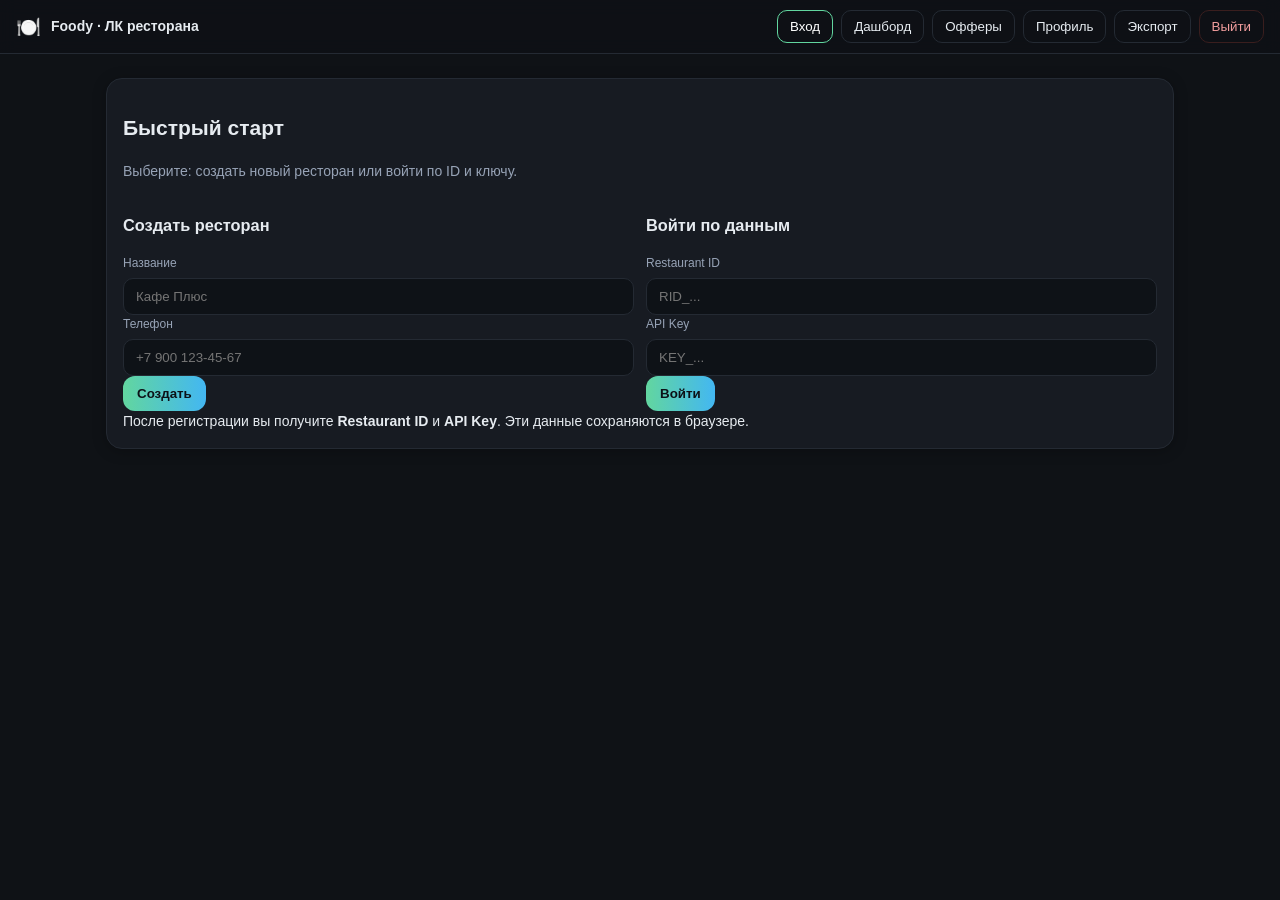
==== web/web/merchant/index.html @ be354ca9 "Add files via upload" ====
<!DOCTYPE html>
<html lang="ru">
<head>
  <meta charset="UTF-8" />
  <meta name="viewport" content="width=device-width, initial-scale=1.0" />
  <title>Foody — Личный кабинет ресторана</title>
  <link rel="stylesheet" href="./merchant.css" />
  <script defer src="/config.js"></script>
  <script defer src="./merchant.js"></script>
</head>
<body>
  <header class="topbar">
    <div class="brand">
      <span class="logo">🍽️</span>
      <span class="title">Foody · ЛК ресторана</span>
    </div>
    <nav class="tabs" id="tabs">
      <button data-tab="auth" class="tab active">Вход</button>
      <button data-tab="dashboard" class="tab">Дашборд</button>
      <button data-tab="offers" class="tab">Офферы</button>
      <button data-tab="profile" class="tab">Профиль</button>
      <button data-tab="export" class="tab">Экспорт</button>
      <button id="logoutBtn" class="tab danger">Выйти</button>
    </nav>
  </header>

  <main class="container">
    <!-- AUTH -->
    <section id="auth" class="tabpane active">
      <div class="card">
        <h2>Быстрый старт</h2>
        <p class="muted">Выберите: создать новый ресторан или войти по ID и ключу.</p>
        <div class="grid two">
          <div>
            <h3>Создать ресторан</h3>
            <form id="registerForm">
              <label>Название <input required name="name" placeholder="Кафе Плюс"/></label>
              <label>Телефон <input required name="phone" placeholder="+7 900 123-45-67"/></label>
              <button type="submit" class="primary">Создать</button>
            </form>
          </div>
          <div>
            <h3>Войти по данным</h3>
            <form id="loginForm">
              <label>Restaurant ID <input required name="restaurant_id" placeholder="RID_..."/></label>
              <label>API Key <input required name="api_key" placeholder="KEY_..."/></label>
              <button type="submit" class="primary">Войти</button>
            </form>
          </div>
        </div>
        <div class="note">
          После регистрации вы получите <b>Restaurant ID</b> и <b>API Key</b>. Эти данные сохраняются в браузере.
        </div>
      </div>
    </section>

    <!-- DASHBOARD -->
    <section id="dashboard" class="tabpane">
      <div class="grid three">
        <div class="card stat">
          <div class="stat-title">Активные офферы</div>
          <div class="stat-value" id="statOffers">—</div>
        </div>
        <div class="card stat">
          <div class="stat-title">Остаток шт.</div>
          <div class="stat-value" id="statQty">—</div>
        </div>
        <div class="card stat">
          <div class="stat-title">Средняя скидка</div>
          <div class="stat-value" id="statDisc">—</div>
        </div>
      </div>
      <div class="card">
        <h3>Ближайшие офферы</h3>
        <div id="dashboardOffers" class="list"></div>
      </div>
    </section>

    <!-- OFFERS -->
    <section id="offers" class="tabpane">
      <div class="card">
        <h2>Создать оффер</h2>
        <form id="offerForm" class="grid three">
          <label>Название <input required name="title" placeholder="Сет эклеров"/></label>
          <label>Цена, ₽ <input required name="price" type="number" min="0" step="1" placeholder="199"/></label>
          <label>Старая цена, ₽ <input name="original_price" type="number" min="0" step="1" placeholder="349"/></label>
          <label>Количество, шт <input required name="qty_total" type="number" min="1" step="1" placeholder="5"/></label>
          <label>Истекает <input required name="expires_at" type="datetime-local"/></label>
          <label>Фото (URL) <input name="image_url" placeholder="https://..."/></label>
          <label class="full"><textarea name="description" rows="3" placeholder="Описание набора..."></textarea></label>
          <button type="submit" class="primary full">Сохранить оффер</button>
        </form>
      </div>
      <div class="card">
        <h3>Мои офферы</h3>
        <div id="offerList" class="table"></div>
      </div>
    </section>

    <!-- PROFILE -->
    <section id="profile" class="tabpane">
      <div class="card">
        <h2>Профиль ресторана</h2>
        <form id="profileForm" class="grid three">
          <label>Название <input name="name" /></label>
          <label>Телефон <input name="phone" /></label>
          <label>Время закрытия <input name="close_time" type="time" /></label>
          <label class="full">Адрес <input name="address" placeholder="Город, улица, дом"/></label>
          <label>Широта <input name="lat" type="number" step="0.000001" /></label>
          <label>Долгота <input name="lng" type="number" step="0.000001" /></label>
          <button type="submit" class="primary full">Сохранить профиль</button>
        </form>
      </div>
      <div class="card">
        <h3>Текущие данные</h3>
        <pre id="profileDump" class="dump">—</pre>
      </div>
    </section>

    <!-- EXPORT -->
    <section id="export" class="tabpane">
      <div class="card">
        <h2>Экспорт</h2>
        <p class="muted">Скачать CSV с текущими офферами.</p>
        <button id="downloadCsv" class="primary">Скачать CSV</button>
      </div>
      <div class="card">
        <h3>Текущие ключи</h3>
        <div id="creds" class="dump small">—</div>
      </div>
    </section>
  </main>

  <div id="toast"></div>
</body>
</html>
---- web/web/merchant/merchant.css ----
:root{
  --bg:#0f1216;--card:#171b22;--text:#e6ebf0;--muted:#97a3b6;
  --brand:#62d69f;--brand-2:#43b7f2;--danger:#f26363;--border:#242a33;
}
*{box-sizing:border-box}
html,body{height:100%}
body{
  margin:0;background:var(--bg);color:var(--text);
  font:14px/1.5 -apple-system,BlinkMacSystemFont,"Segoe UI",Roboto,Inter,Arial;
}
.topbar{
  position:sticky;top:0;z-index:10;background:#0e1116cc;backdrop-filter:blur(8px);
  border-bottom:1px solid var(--border);display:flex;align-items:center;justify-content:space-between;
  padding:10px 16px;
}
.brand{display:flex;gap:10px;align-items:center}
.logo{font-size:20px}
.title{font-weight:600}
.tabs{display:flex;gap:8px;flex-wrap:wrap}
.tab{background:transparent;border:1px solid var(--border);color:var(--text);padding:8px 12px;border-radius:10px;cursor:pointer}
.tab.active{border-color:var(--brand);color:#fff}
.tab.danger{border-color:#3a1e1e;color:#f19d9d}
.container{max-width:1100px;margin:24px auto;padding:0 16px;display:block}
.card{
  background:var(--card);border:1px solid var(--border);border-radius:16px;padding:16px;margin-bottom:16px;
  box-shadow:0 2px 14px rgba(0,0,0,.25);
}
.grid{display:grid;gap:12px}
.grid.two{grid-template-columns:repeat(2,minmax(0,1fr))}
.grid.three{grid-template-columns:repeat(3,minmax(0,1fr))}
.grid .full{grid-column:1/-1}
label{display:flex;flex-direction:column;gap:6px;font-size:12px;color:var(--muted)}
input,textarea{background:#0e1217;color:var(--text);border:1px solid var(--border);border-radius:10px;padding:10px 12px}
button{border:0;border-radius:12px;padding:10px 14px;cursor:pointer}
button.primary{background:linear-gradient(90deg,var(--brand),var(--brand-2));color:#0c1117;font-weight:600}
.muted{color:var(--muted)}
.stat{display:flex;flex-direction:column;gap:4px}
.stat-title{color:var(--muted)}
.stat-value{font-size:28px;font-weight:700}
.table{overflow:auto}
.table table{width:100%;border-collapse:collapse}
.table th,.table td{padding:10px;border-bottom:1px solid var(--border);text-align:left}
.list{display:grid;gap:8px}
.dump{background:#0e1217;border:1px dashed var(--border);padding:10px;border-radius:10px;overflow:auto}
.dump.small{font-size:12px}
.tabpane{display:none}
.tabpane.active{display:block}
#toast{position:fixed;right:16px;bottom:16px;z-index:1000}
.toast{
  background:#11161c;border:1px solid var(--border);border-left:6px solid var(--brand);
  color:var(--text);padding:12px 14px;border-radius:12px;margin-top:8px;min-width:220px;max-width:360px;
  box-shadow:0 8px 30px rgba(0,0,0,.35);
}
@media (max-width:840px){ .grid.two,.grid.three{grid-template-columns:1fr} }
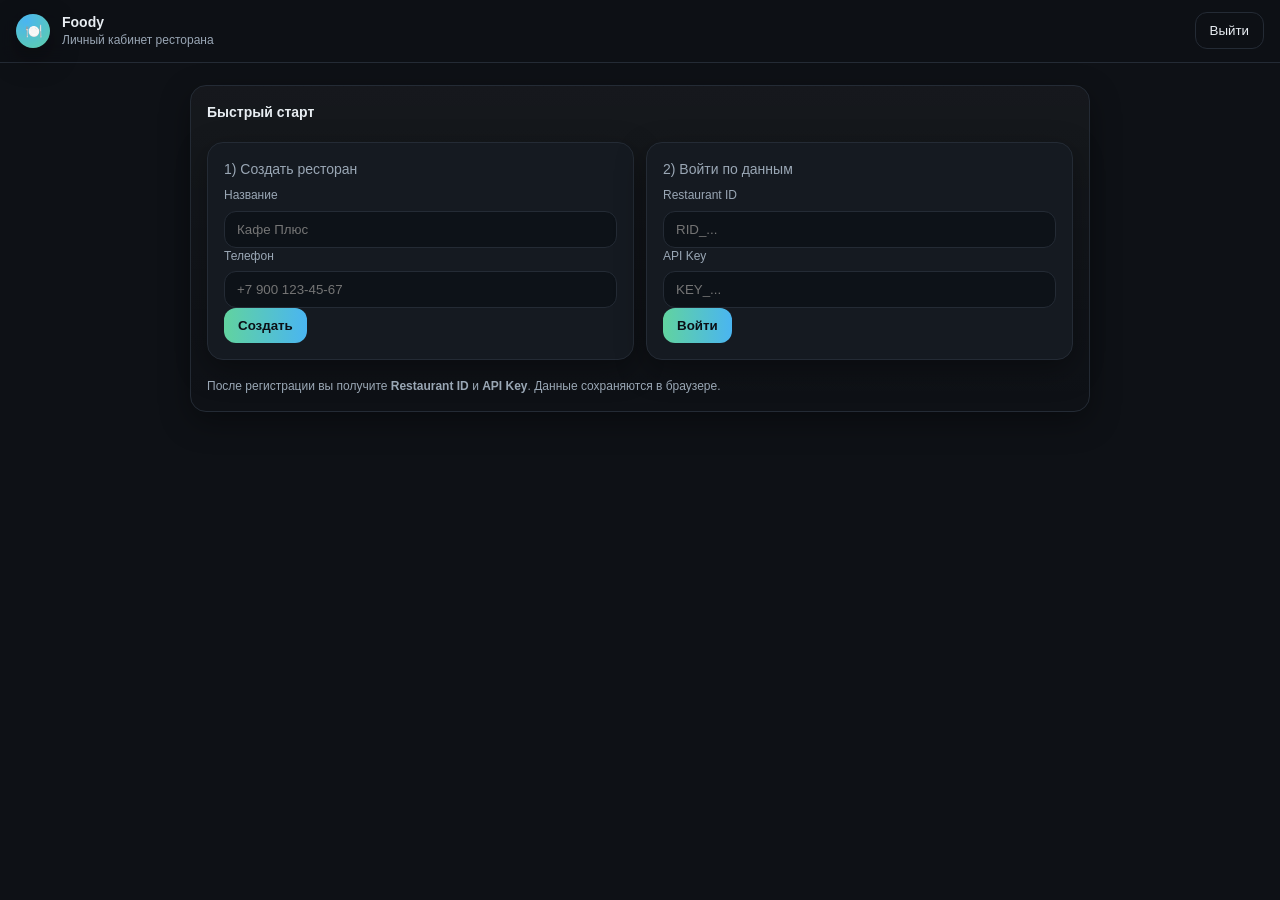
==== commit 93613ed9: "Add files via upload" ====
--- a/web/web/merchant/index.html
+++ b/web/web/merchant/index.html
@@ -1,136 +1,195 @@
 <!DOCTYPE html>
 <html lang="ru">
 <head>
-  <meta charset="UTF-8" />
-  <meta name="viewport" content="width=device-width, initial-scale=1.0" />
-  <title>Foody — Личный кабинет ресторана</title>
-  <link rel="stylesheet" href="./merchant.css" />
+  <meta charset="utf-8" />
+  <meta name="viewport" content="width=device-width, initial-scale=1" />
+  <title>Foody · ЛК ресторана</title>
+  <link rel="stylesheet" href="./style.css" />
   <script defer src="/config.js"></script>
-  <script defer src="./merchant.js"></script>
+  <script defer src="./app.js"></script>
 </head>
 <body>
-  <header class="topbar">
-    <div class="brand">
-      <span class="logo">🍽️</span>
-      <span class="title">Foody · ЛК ресторана</span>
-    </div>
-    <nav class="tabs" id="tabs">
-      <button data-tab="auth" class="tab active">Вход</button>
-      <button data-tab="dashboard" class="tab">Дашборд</button>
-      <button data-tab="offers" class="tab">Офферы</button>
-      <button data-tab="profile" class="tab">Профиль</button>
-      <button data-tab="export" class="tab">Экспорт</button>
-      <button id="logoutBtn" class="tab danger">Выйти</button>
+  <div class="app">
+    <header class="tg-header">
+      <div class="tg-header__left">
+        <div class="avatar">🍽️</div>
+        <div class="titles">
+          <div class="title">Foody</div>
+          <div class="subtitle">Личный кабинет ресторана</div>
+        </div>
+      </div>
+      <div class="tg-header__right">
+        <button id="logoutBtn" class="btn btn-ghost">Выйти</button>
+      </div>
+    </header>
+
+    <nav class="segmented" id="tabs">
+      <button class="seg-btn active" data-tab="dashboard">Дашборд</button>
+      <button class="seg-btn" data-tab="offers">Офферы</button>
+      <button class="seg-btn" data-tab="create">Создать</button>
+      <button class="seg-btn" data-tab="profile">Профиль</button>
+      <button class="seg-btn" data-tab="export">Экспорт</button>
     </nav>
-  </header>
 
-  <main class="container">
-    <!-- AUTH -->
-    <section id="auth" class="tabpane active">
-      <div class="card">
-        <h2>Быстрый старт</h2>
-        <p class="muted">Выберите: создать новый ресторан или войти по ID и ключу.</p>
-        <div class="grid two">
-          <div>
-            <h3>Создать ресторан</h3>
-            <form id="registerForm">
-              <label>Название <input required name="name" placeholder="Кафе Плюс"/></label>
-              <label>Телефон <input required name="phone" placeholder="+7 900 123-45-67"/></label>
-              <button type="submit" class="primary">Создать</button>
-            </form>
+    <main class="content">
+      <!-- AUTH -->
+      <section class="pane" id="auth">
+        <div class="card card-glass">
+          <div class="card-title">Быстрый старт</div>
+          <div class="grid two">
+            <div class="card">
+              <div class="card-subtitle">1) Создать ресторан</div>
+              <form id="registerForm" class="form">
+                <label>Название
+                  <input name="name" placeholder="Кафе Плюс" required>
+                </label>
+                <label>Телефон
+                  <input name="phone" placeholder="+7 900 123-45-67" required>
+                </label>
+                <button class="btn btn-primary">Создать</button>
+              </form>
+            </div>
+            <div class="card">
+              <div class="card-subtitle">2) Войти по данным</div>
+              <form id="loginForm" class="form">
+                <label>Restaurant ID
+                  <input name="restaurant_id" placeholder="RID_..." required>
+                </label>
+                <label>API Key
+                  <input name="api_key" placeholder="KEY_..." required>
+                </label>
+                <button class="btn btn-primary">Войти</button>
+              </form>
+            </div>
           </div>
-          <div>
-            <h3>Войти по данным</h3>
-            <form id="loginForm">
-              <label>Restaurant ID <input required name="restaurant_id" placeholder="RID_..."/></label>
-              <label>API Key <input required name="api_key" placeholder="KEY_..."/></label>
-              <button type="submit" class="primary">Войти</button>
-            </form>
+          <div class="hint">После регистрации вы получите <b>Restaurant ID</b> и <b>API Key</b>. Данные сохраняются в браузере.</div>
+        </div>
+      </section>
+
+      <!-- DASHBOARD -->
+      <section class="pane active" id="dashboard">
+        <div class="stats">
+          <div class="stat">
+            <div class="stat-val" id="statOffers">—</div>
+            <div class="stat-label">Активные офферы</div>
+          </div>
+          <div class="stat">
+            <div class="stat-val" id="statQty">—</div>
+            <div class="stat-label">Остаток шт.</div>
+          </div>
+          <div class="stat">
+            <div class="stat-val" id="statDisc">—</div>
+            <div class="stat-label">Средняя скидка</div>
           </div>
         </div>
-        <div class="note">
-          После регистрации вы получите <b>Restaurant ID</b> и <b>API Key</b>. Эти данные сохраняются в браузере.
+
+        <div class="card">
+          <div class="card-title">Ближайшие офферы</div>
+          <div id="dashboardOffers" class="list list-cards">
+            <div class="skeleton"></div>
+            <div class="skeleton"></div>
+            <div class="skeleton"></div>
+          </div>
         </div>
-      </div>
-    </section>
+      </section>
 
-    <!-- DASHBOARD -->
-    <section id="dashboard" class="tabpane">
-      <div class="grid three">
-        <div class="card stat">
-          <div class="stat-title">Активные офферы</div>
-          <div class="stat-value" id="statOffers">—</div>
+      <!-- OFFERS LIST -->
+      <section class="pane" id="offers">
+        <div class="card">
+          <div class="card-title">Мои офферы</div>
+          <div id="offerList" class="table">
+            <div class="skeleton"></div>
+            <div class="skeleton"></div>
+          </div>
         </div>
-        <div class="card stat">
-          <div class="stat-title">Остаток шт.</div>
-          <div class="stat-value" id="statQty">—</div>
+      </section>
+
+      <!-- CREATE OFFER -->
+      <section class="pane" id="create">
+        <div class="card">
+          <div class="card-title">Создать оффер</div>
+          <form id="offerForm" class="form grid two">
+            <label>Название
+              <input name="title" placeholder="Сет эклеров" required>
+            </label>
+            <label>Цена, ₽
+              <input name="price" type="number" min="0" step="1" placeholder="199" required>
+            </label>
+            <label>Старая цена, ₽
+              <input name="original_price" type="number" min="0" step="1" placeholder="349">
+            </label>
+            <label>Количество, шт
+              <input name="qty_total" type="number" min="1" step="1" placeholder="5" required>
+            </label>
+            <label class="full">Истекает
+              <input name="expires_at" type="datetime-local" required>
+            </label>
+            <label class="full">Фото (URL)
+              <input name="image_url" placeholder="https://...">
+            </label>
+            <label class="full">
+              <textarea name="description" rows="3" placeholder="Краткое описание набора…"></textarea>
+            </label>
+            <button class="btn btn-primary full">Сохранить</button>
+          </form>
         </div>
-        <div class="card stat">
-          <div class="stat-title">Средняя скидка</div>
-          <div class="stat-value" id="statDisc">—</div>
+      </section>
+
+      <!-- PROFILE -->
+      <section class="pane" id="profile">
+        <div class="card">
+          <div class="card-title">Профиль ресторана</div>
+          <form id="profileForm" class="form grid two">
+            <label>Название
+              <input name="name">
+            </label>
+            <label>Телефон
+              <input name="phone">
+            </label>
+            <label class="full">Адрес
+              <input name="address" placeholder="Город, улица, дом">
+            </label>
+            <label>Широта
+              <input name="lat" type="number" step="0.000001">
+            </label>
+            <label>Долгота
+              <input name="lng" type="number" step="0.000001">
+            </label>
+            <label>Время закрытия
+              <input name="close_time" type="time">
+            </label>
+            <button class="btn btn-primary full">Сохранить</button>
+          </form>
         </div>
-      </div>
-      <div class="card">
-        <h3>Ближайшие офферы</h3>
-        <div id="dashboardOffers" class="list"></div>
-      </div>
-    </section>
+        <div class="card">
+          <div class="card-title">Текущие данные</div>
+          <pre id="profileDump" class="dump">—</pre>
+        </div>
+      </section>
 
-    <!-- OFFERS -->
-    <section id="offers" class="tabpane">
-      <div class="card">
-        <h2>Создать оффер</h2>
-        <form id="offerForm" class="grid three">
-          <label>Название <input required name="title" placeholder="Сет эклеров"/></label>
-          <label>Цена, ₽ <input required name="price" type="number" min="0" step="1" placeholder="199"/></label>
-          <label>Старая цена, ₽ <input name="original_price" type="number" min="0" step="1" placeholder="349"/></label>
-          <label>Количество, шт <input required name="qty_total" type="number" min="1" step="1" placeholder="5"/></label>
-          <label>Истекает <input required name="expires_at" type="datetime-local"/></label>
-          <label>Фото (URL) <input name="image_url" placeholder="https://..."/></label>
-          <label class="full"><textarea name="description" rows="3" placeholder="Описание набора..."></textarea></label>
-          <button type="submit" class="primary full">Сохранить оффер</button>
-        </form>
-      </div>
-      <div class="card">
-        <h3>Мои офферы</h3>
-        <div id="offerList" class="table"></div>
-      </div>
-    </section>
+      <!-- EXPORT -->
+      <section class="pane" id="export">
+        <div class="card">
+          <div class="card-title">Экспорт CSV</div>
+          <p class="muted">Скачайте выгрузку текущих офферов.</p>
+          <button id="downloadCsv" class="btn btn-primary">Скачать CSV</button>
+        </div>
+        <div class="card">
+          <div class="card-title">Текущие ключи</div>
+          <pre id="creds" class="dump small">—</pre>
+        </div>
+      </section>
+    </main>
 
-    <!-- PROFILE -->
-    <section id="profile" class="tabpane">
-      <div class="card">
-        <h2>Профиль ресторана</h2>
-        <form id="profileForm" class="grid three">
-          <label>Название <input name="name" /></label>
-          <label>Телефон <input name="phone" /></label>
-          <label>Время закрытия <input name="close_time" type="time" /></label>
-          <label class="full">Адрес <input name="address" placeholder="Город, улица, дом"/></label>
-          <label>Широта <input name="lat" type="number" step="0.000001" /></label>
-          <label>Долгота <input name="lng" type="number" step="0.000001" /></label>
-          <button type="submit" class="primary full">Сохранить профиль</button>
-        </form>
-      </div>
-      <div class="card">
-        <h3>Текущие данные</h3>
-        <pre id="profileDump" class="dump">—</pre>
-      </div>
-    </section>
+    <nav class="bottom-nav">
+      <button class="nav-btn active" data-tab="dashboard" title="Дашборд">🏠</button>
+      <button class="nav-btn" data-tab="offers" title="Офферы">🛍️</button>
+      <button class="nav-btn fab" data-tab="create" title="Создать">＋</button>
+      <button class="nav-btn" data-tab="profile" title="Профиль">👤</button>
+      <button class="nav-btn" data-tab="export" title="Экспорт">⬇️</button>
+    </nav>
 
-    <!-- EXPORT -->
-    <section id="export" class="tabpane">
-      <div class="card">
-        <h2>Экспорт</h2>
-        <p class="muted">Скачать CSV с текущими офферами.</p>
-        <button id="downloadCsv" class="primary">Скачать CSV</button>
-      </div>
-      <div class="card">
-        <h3>Текущие ключи</h3>
-        <div id="creds" class="dump small">—</div>
-      </div>
-    </section>
-  </main>
-
-  <div id="toast"></div>
+    <div id="toast"></div>
+  </div>
 </body>
 </html>
--- a/web/web/merchant/style.css
+++ b/web/web/merchant/style.css
@@ -0,0 +1,176 @@
+:root {
+  --bg: #0e1116;
+  --card: #151a21;
+  --text: #e8edf2;
+  --subtext: #9aa7b5;
+  --border: #242b35;
+  --brand: #61d39f;
+  --brand-2: #4ab5f1;
+  --danger: #f26363;
+  --shadow: 0 10px 30px rgba(0,0,0,.35);
+}
+
+/* Telegram theming (if used inside Mini App) */
+:root {
+  --tg-bg: var(--bg);
+  --tg-text: var(--text);
+  --tg-hint: var(--subtext);
+}
+html, body {
+  height: 100%;
+  background: var(--tg-bg);
+  color: var(--tg-text);
+  font: 14px/1.45 -apple-system, BlinkMacSystemFont, "Segoe UI", Roboto, Inter, Arial, "Noto Color Emoji";
+}
+body { margin: 0; }
+.app { min-height: 100%; display: flex; flex-direction: column; }
+
+/* Header */
+.tg-header {
+  position: sticky; top: 0; z-index: 20;
+  display: flex; align-items: center; justify-content: space-between;
+  padding: 12px 16px;
+  background: rgba(14,17,22,.75);
+  backdrop-filter: blur(10px);
+  border-bottom: 1px solid var(--border);
+}
+.tg-header__left { display: flex; gap: 12px; align-items: center; }
+.avatar {
+  width: 34px; height: 34px; border-radius: 50%;
+  background: radial-gradient(120% 120% at 30% 20%, var(--brand-2), var(--brand));
+  display: grid; place-items: center;
+  box-shadow: var(--shadow);
+}
+.title { font-weight: 700; }
+.subtitle { color: var(--subtext); font-size: 12px; }
+
+/* Segmented control */
+.segmented {
+  display: grid; grid-auto-flow: column;
+  background: #0c1015; border: 1px solid var(--border);
+  padding: 6px; border-radius: 14px; margin: 12px auto 8px; width: min(900px, 96%);
+  gap: 6px;
+}
+.seg-btn {
+  border: 0; border-radius: 10px; padding: 10px 12px; cursor: pointer;
+  background: transparent; color: var(--text);
+}
+.seg-btn.active {
+  background: linear-gradient(90deg, rgba(97,211,159,.15), rgba(74,181,241,.15));
+  border: 1px solid rgba(74,181,241,.35);
+}
+
+/* Content */
+.content { width: min(900px, 96%); margin: 12px auto 80px; }
+.card {
+  background: var(--card);
+  border: 1px solid var(--border);
+  border-radius: 16px;
+  padding: 16px;
+  margin: 10px 0;
+  box-shadow: var(--shadow);
+}
+.card-glass {
+  background: linear-gradient(180deg, rgba(255,255,255,.03), rgba(255,255,255,0));
+}
+.card-title { font-weight: 700; margin-bottom: 10px; }
+.card-subtitle { color: var(--subtext); margin-bottom: 8px; }
+
+.grid { display: grid; gap: 12px; }
+.grid.two { grid-template-columns: repeat(2, minmax(0,1fr)); }
+.grid .full { grid-column: 1 / -1; }
+
+.form label { display: flex; flex-direction: column; gap: 6px; font-size: 12px; color: var(--subtext); }
+input, textarea {
+  background: #0d1218; color: var(--text);
+  border: 1px solid var(--border); border-radius: 12px;
+  padding: 10px 12px; outline: none;
+}
+input:focus, textarea:focus { border-color: var(--brand-2); box-shadow: 0 0 0 2px rgba(74,181,241,.15); }
+
+.btn {
+  border: 0; border-radius: 12px; padding: 10px 14px; cursor: pointer;
+  color: var(--text); background: #151a21; border: 1px solid var(--border);
+}
+.btn-ghost { background: transparent; }
+.btn-primary {
+  background: linear-gradient(90deg, var(--brand), var(--brand-2));
+  color: #0b0f15; font-weight: 700; border: 0;
+}
+.btn.full { width: 100%; }
+
+.hint { color: var(--subtext); font-size: 12px; margin-top: 8px; }
+
+/* Stats */
+.stats {
+  display: grid; grid-template-columns: repeat(3, minmax(0,1fr)); gap: 12px;
+}
+.stat {
+  background: var(--card); border: 1px solid var(--border);
+  padding: 16px; border-radius: 16px; text-align: center;
+}
+.stat-val { font-size: 28px; font-weight: 800; }
+.stat-label { color: var(--subtext); }
+
+/* Lists & table */
+.list { display: grid; gap: 10px; }
+.list-cards .item {
+  display: flex; align-items: center; justify-content: space-between;
+  padding: 12px; background: #12171e; border: 1px solid var(--border); border-radius: 12px;
+}
+.badge {
+  padding: 4px 8px; border-radius: 10px; font-size: 12px; font-weight: 700;
+  background: rgba(97,211,159,.15); color: #a9e8cc; border: 1px solid rgba(97,211,159,.35);
+}
+
+.table .row {
+  display: grid; grid-template-columns: 2fr .7fr .7fr .6fr .8fr 1fr;
+  gap: 8px; padding: 10px; border-bottom: 1px solid var(--border);
+}
+.table .head { color: var(--subtext); font-size: 12px; }
+.skeleton {
+  height: 44px; border-radius: 12px; background: linear-gradient(90deg, #12171e, #171d24, #12171e);
+  background-size: 200% 100%; animation: shimmer 1.4s infinite linear;
+}
+@keyframes shimmer { 0%{background-position: 200% 0} 100%{background-position: -200% 0} }
+
+/* Dump */
+.dump {
+  background: #0d1218; border: 1px dashed var(--border); border-radius: 12px;
+  padding: 12px; overflow: auto;
+}
+.dump.small { font-size: 12px; color: var(--subtext); }
+
+/* Tabs & panes */
+.pane { display: none; }
+.pane.active { display: block; }
+
+/* Bottom nav */
+.bottom-nav {
+  position: fixed; left: 0; right: 0; bottom: 0; z-index: 30;
+  display: grid; grid-template-columns: repeat(5,1fr); align-items: center;
+  background: rgba(14,17,22,.85); backdrop-filter: blur(10px);
+  border-top: 1px solid var(--border); padding: 6px;
+}
+.nav-btn {
+  background: transparent; border: 1px solid transparent; color: var(--text);
+  border-radius: 12px; padding: 10px;
+}
+.nav-btn.active { border-color: rgba(74,181,241,.35); background: rgba(74,181,241,.08); }
+.nav-btn.fab {
+  font-size: 20px; font-weight: 900; border: 0;
+  background: linear-gradient(90deg, var(--brand), var(--brand-2)); color: #0b0f15;
+}
+
+/* Toasts */
+#toast { position: fixed; right: 12px; bottom: 70px; display: grid; gap: 8px; z-index: 40; }
+.toast {
+  background: #10161d; border: 1px solid var(--border); border-left: 6px solid var(--brand-2);
+  padding: 12px 14px; border-radius: 12px; box-shadow: var(--shadow);
+}
+
+/* Responsive */
+@media (max-width: 860px) {
+  .grid.two { grid-template-columns: 1fr; }
+  .stats { grid-template-columns: 1fr; }
+}
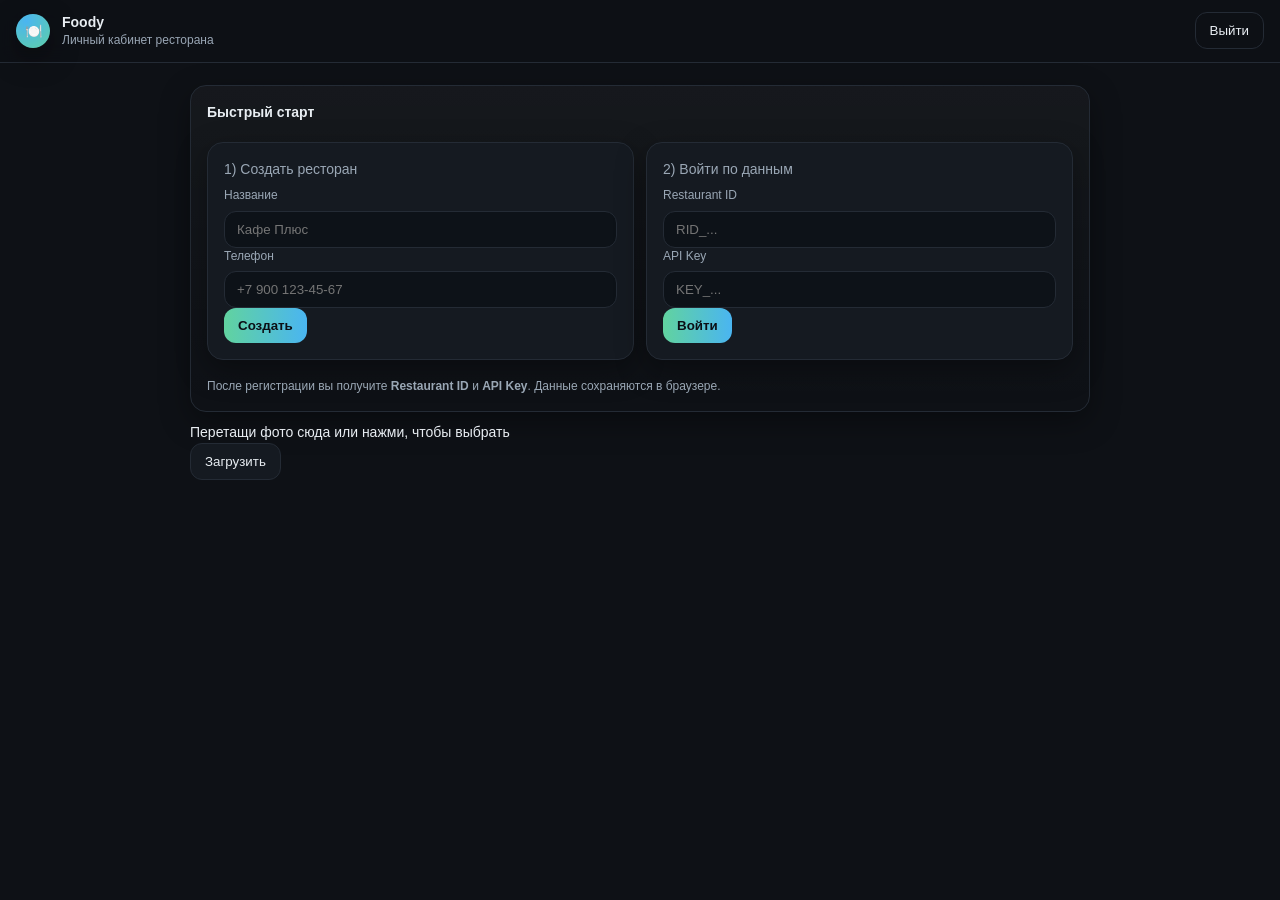
==== commit 1d11cccf: "Update index.html" ====
--- a/web/web/merchant/index.html
+++ b/web/web/merchant/index.html
@@ -134,6 +134,15 @@
           </form>
         </div>
       </section>
+<!-- Dropzone для фото -->
+<div id="dropzone" class="dropzone">
+  <input type="file" id="fileInput" accept="image/*" hidden />
+  <div id="dzPrompt">Перетащи фото сюда или нажми, чтобы выбрать</div>
+  <img id="preview" alt="" style="display:none;" />
+  <div class="dz-actions">
+    <button id="uploadBtn" class="btn">Загрузить</button>
+  </div>
+</div>
 
       <!-- PROFILE -->
       <section class="pane" id="profile">
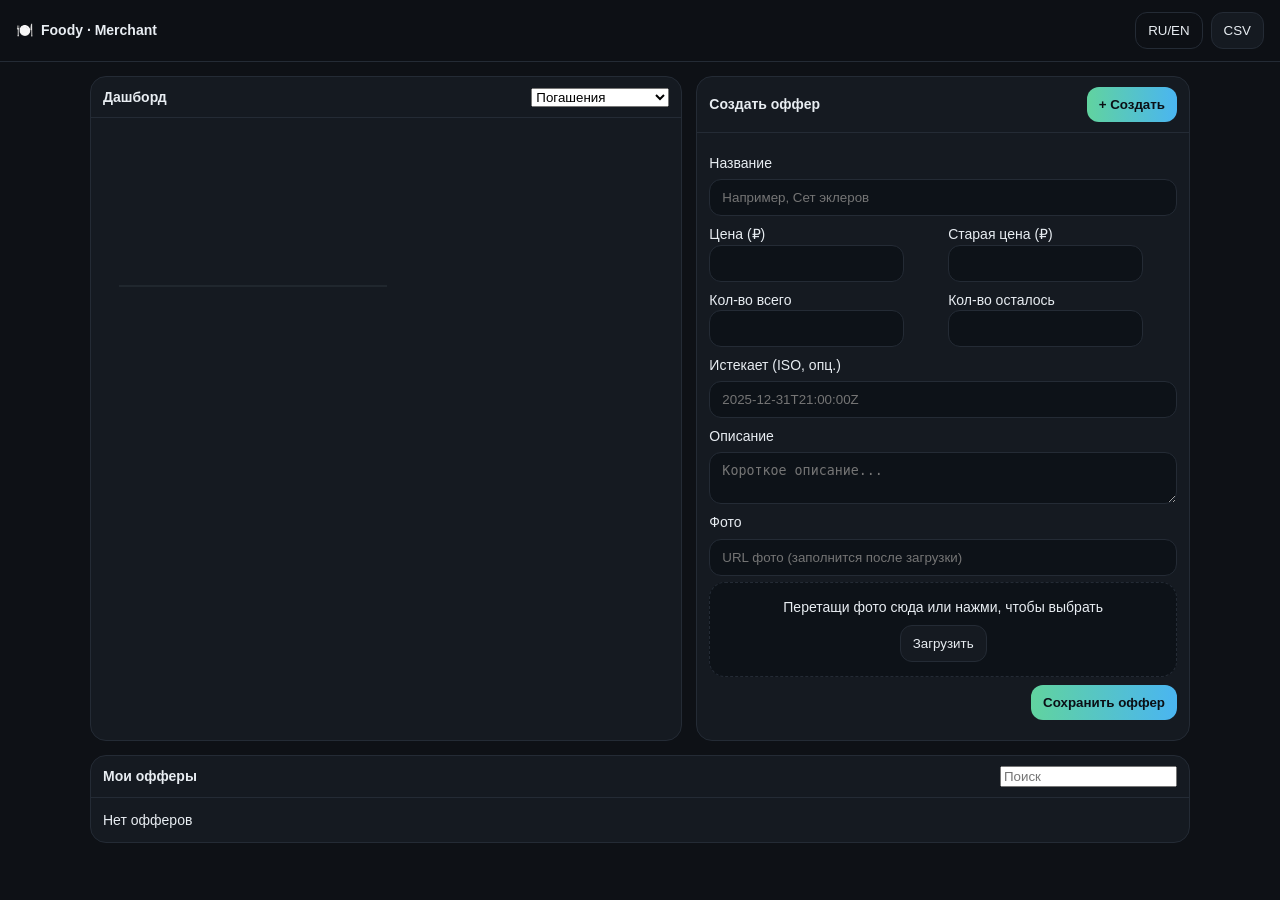
==== commit 73acb84c: "Add files via upload" ====
--- a/web/web/merchant/index.html
+++ b/web/web/merchant/index.html
@@ -9,196 +9,164 @@
   <script defer src="./app.js"></script>
 </head>
 <body>
-  <div class="app">
-    <header class="tg-header">
-      <div class="tg-header__left">
-        <div class="avatar">🍽️</div>
-        <div class="titles">
-          <div class="title">Foody</div>
-          <div class="subtitle">Личный кабинет ресторана</div>
+  <header class="hdr">
+    <div class="brand">
+      <span class="logo">🍽️</span>
+      <span class="title">Foody · Merchant</span>
+    </div>
+    <div class="hdr-actions">
+      <button id="langBtn" class="btn ghost">RU/EN</button>
+      <button id="exportBtn" class="btn">CSV</button>
+    </div>
+  </header>
+
+  <main class="container">
+    <section class="grid-2">
+      <div class="card">
+        <div class="card-h">
+          <div class="card-t">Дашборд</div>
+          <div class="card-a">
+            <select id="metric">
+              <option value="redeems">Погашения</option>
+              <option value="revenue">Выручка</option>
+              <option value="offers_created">Создано офферов</option>
+            </select>
+          </div>
+        </div>
+        <div class="card-b">
+          <canvas id="chart" height="180"></canvas>
         </div>
       </div>
-      <div class="tg-header__right">
-        <button id="logoutBtn" class="btn btn-ghost">Выйти</button>
+      <div class="card">
+        <div class="card-h">
+          <div class="card-t">Создать оффер</div>
+          <div class="card-a">
+            <button id="createBtn" class="btn primary">+ Создать</button>
+          </div>
+        </div>
+        <div class="card-b">
+          <form id="offerForm" class="form">
+            <div class="row">
+              <label>Название</label>
+              <input name="title" placeholder="Например, Сет эклеров" required />
+            </div>
+            <div class="row two">
+              <div>
+                <label>Цена (₽)</label>
+                <input name="price" type="number" min="0" step="1" required />
+              </div>
+              <div>
+                <label>Старая цена (₽)</label>
+                <input name="price_old" type="number" min="0" step="1" />
+              </div>
+            </div>
+            <div class="row two">
+              <div>
+                <label>Кол-во всего</label>
+                <input name="qty_total" type="number" min="1" step="1" required />
+              </div>
+              <div>
+                <label>Кол-во осталось</label>
+                <input name="qty_left" type="number" min="0" step="1" required />
+              </div>
+            </div>
+            <div class="row">
+              <label>Истекает (ISO, опц.)</label>
+              <input name="expires_at" placeholder="2025-12-31T21:00:00Z" />
+            </div>
+            <div class="row">
+              <label>Описание</label>
+              <textarea name="description" rows="2" placeholder="Короткое описание..."></textarea>
+            </div>
+
+            <div class="row">
+              <label>Фото</label>
+              <input name="image_url" placeholder="URL фото (заполнится после загрузки)" />
+              <div id="dropzone" class="dropzone">
+                <input type="file" id="fileInput" accept="image/*" hidden />
+                <div id="dzPrompt">Перетащи фото сюда или нажми, чтобы выбрать</div>
+                <img id="preview" alt="" style="display:none;" />
+                <div class="dz-actions">
+                  <button type="button" id="uploadBtn" class="btn">Загрузить</button>
+                </div>
+              </div>
+            </div>
+
+            <div class="row end">
+              <button class="btn primary" id="submitOffer">Сохранить оффер</button>
+            </div>
+          </form>
+        </div>
       </div>
-    </header>
+    </section>
 
-    <nav class="segmented" id="tabs">
-      <button class="seg-btn active" data-tab="dashboard">Дашборд</button>
-      <button class="seg-btn" data-tab="offers">Офферы</button>
-      <button class="seg-btn" data-tab="create">Создать</button>
-      <button class="seg-btn" data-tab="profile">Профиль</button>
-      <button class="seg-btn" data-tab="export">Экспорт</button>
-    </nav>
+    <section class="card">
+      <div class="card-h">
+        <div class="card-t">Мои офферы</div>
+        <div class="card-a">
+          <input id="search" placeholder="Поиск" />
+        </div>
+      </div>
+      <div class="card-b">
+        <div id="offers" class="list"></div>
+      </div>
+    </section>
+  </main>
 
-    <main class="content">
-      <!-- AUTH -->
-      <section class="pane" id="auth">
-        <div class="card card-glass">
-          <div class="card-title">Быстрый старт</div>
-          <div class="grid two">
-            <div class="card">
-              <div class="card-subtitle">1) Создать ресторан</div>
-              <form id="registerForm" class="form">
-                <label>Название
-                  <input name="name" placeholder="Кафе Плюс" required>
-                </label>
-                <label>Телефон
-                  <input name="phone" placeholder="+7 900 123-45-67" required>
-                </label>
-                <button class="btn btn-primary">Создать</button>
-              </form>
+  <!-- Modal Edit -->
+  <div id="modal" class="modal hidden" role="dialog" aria-modal="true">
+    <div class="modal__dialog">
+      <div class="modal__h">
+        <div class="modal__t">Редактировать оффер</div>
+        <button id="modalClose" class="modal__x">×</button>
+      </div>
+      <div class="modal__b">
+        <form id="editForm" class="form">
+          <input type="hidden" name="offer_id" />
+          <div class="row">
+            <label>Название</label>
+            <input name="title" required />
+          </div>
+          <div class="row two">
+            <div>
+              <label>Цена (₽)</label>
+              <input name="price" type="number" min="0" step="1" required />
             </div>
-            <div class="card">
-              <div class="card-subtitle">2) Войти по данным</div>
-              <form id="loginForm" class="form">
-                <label>Restaurant ID
-                  <input name="restaurant_id" placeholder="RID_..." required>
-                </label>
-                <label>API Key
-                  <input name="api_key" placeholder="KEY_..." required>
-                </label>
-                <button class="btn btn-primary">Войти</button>
-              </form>
+            <div>
+              <label>Старая цена (₽)</label>
+              <input name="price_old" type="number" min="0" step="1" />
             </div>
           </div>
-          <div class="hint">После регистрации вы получите <b>Restaurant ID</b> и <b>API Key</b>. Данные сохраняются в браузере.</div>
-        </div>
-      </section>
+          <div class="row two">
+            <div>
+              <label>Кол-во всего</label>
+              <input name="qty_total" type="number" min="1" step="1" required />
+            </div>
+            <div>
+              <label>Осталось</label>
+              <input name="qty_left" type="number" min="0" step="1" required />
+            </div>
+          </div>
+          <div class="row">
+            <label>Истекает (ISO)</label>
+            <input name="expires_at" />
+          </div>
+          <div class="row">
+            <label>Фото (URL)</label>
+            <input name="image_url" />
+          </div>
+          <div class="row">
+            <label>Описание</label>
+            <textarea name="description" rows="2"></textarea>
+          </div>
+          <div class="row end">
+            <button class="btn primary" id="saveEdit">Сохранить</button>
+          </div>
+        </form>
+      </div>
+    </div>
+  </div>
 
-      <!-- DASHBOARD -->
-      <section class="pane active" id="dashboard">
-        <div class="stats">
-          <div class="stat">
-            <div class="stat-val" id="statOffers">—</div>
-            <div class="stat-label">Активные офферы</div>
-          </div>
-          <div class="stat">
-            <div class="stat-val" id="statQty">—</div>
-            <div class="stat-label">Остаток шт.</div>
-          </div>
-          <div class="stat">
-            <div class="stat-val" id="statDisc">—</div>
-            <div class="stat-label">Средняя скидка</div>
-          </div>
-        </div>
-
-        <div class="card">
-          <div class="card-title">Ближайшие офферы</div>
-          <div id="dashboardOffers" class="list list-cards">
-            <div class="skeleton"></div>
-            <div class="skeleton"></div>
-            <div class="skeleton"></div>
-          </div>
-        </div>
-      </section>
-
-      <!-- OFFERS LIST -->
-      <section class="pane" id="offers">
-        <div class="card">
-          <div class="card-title">Мои офферы</div>
-          <div id="offerList" class="table">
-            <div class="skeleton"></div>
-            <div class="skeleton"></div>
-          </div>
-        </div>
-      </section>
-
-      <!-- CREATE OFFER -->
-      <section class="pane" id="create">
-        <div class="card">
-          <div class="card-title">Создать оффер</div>
-          <form id="offerForm" class="form grid two">
-            <label>Название
-              <input name="title" placeholder="Сет эклеров" required>
-            </label>
-            <label>Цена, ₽
-              <input name="price" type="number" min="0" step="1" placeholder="199" required>
-            </label>
-            <label>Старая цена, ₽
-              <input name="original_price" type="number" min="0" step="1" placeholder="349">
-            </label>
-            <label>Количество, шт
-              <input name="qty_total" type="number" min="1" step="1" placeholder="5" required>
-            </label>
-            <label class="full">Истекает
-              <input name="expires_at" type="datetime-local" required>
-            </label>
-            <label class="full">Фото (URL)
-              <input name="image_url" placeholder="https://...">
-            </label>
-            <label class="full">
-              <textarea name="description" rows="3" placeholder="Краткое описание набора…"></textarea>
-            </label>
-            <button class="btn btn-primary full">Сохранить</button>
-          </form>
-        </div>
-      </section>
-<!-- Dropzone для фото -->
-<div id="dropzone" class="dropzone">
-  <input type="file" id="fileInput" accept="image/*" hidden />
-  <div id="dzPrompt">Перетащи фото сюда или нажми, чтобы выбрать</div>
-  <img id="preview" alt="" style="display:none;" />
-  <div class="dz-actions">
-    <button id="uploadBtn" class="btn">Загрузить</button>
-  </div>
-</div>
-
-      <!-- PROFILE -->
-      <section class="pane" id="profile">
-        <div class="card">
-          <div class="card-title">Профиль ресторана</div>
-          <form id="profileForm" class="form grid two">
-            <label>Название
-              <input name="name">
-            </label>
-            <label>Телефон
-              <input name="phone">
-            </label>
-            <label class="full">Адрес
-              <input name="address" placeholder="Город, улица, дом">
-            </label>
-            <label>Широта
-              <input name="lat" type="number" step="0.000001">
-            </label>
-            <label>Долгота
-              <input name="lng" type="number" step="0.000001">
-            </label>
-            <label>Время закрытия
-              <input name="close_time" type="time">
-            </label>
-            <button class="btn btn-primary full">Сохранить</button>
-          </form>
-        </div>
-        <div class="card">
-          <div class="card-title">Текущие данные</div>
-          <pre id="profileDump" class="dump">—</pre>
-        </div>
-      </section>
-
-      <!-- EXPORT -->
-      <section class="pane" id="export">
-        <div class="card">
-          <div class="card-title">Экспорт CSV</div>
-          <p class="muted">Скачайте выгрузку текущих офферов.</p>
-          <button id="downloadCsv" class="btn btn-primary">Скачать CSV</button>
-        </div>
-        <div class="card">
-          <div class="card-title">Текущие ключи</div>
-          <pre id="creds" class="dump small">—</pre>
-        </div>
-      </section>
-    </main>
-
-    <nav class="bottom-nav">
-      <button class="nav-btn active" data-tab="dashboard" title="Дашборд">🏠</button>
-      <button class="nav-btn" data-tab="offers" title="Офферы">🛍️</button>
-      <button class="nav-btn fab" data-tab="create" title="Создать">＋</button>
-      <button class="nav-btn" data-tab="profile" title="Профиль">👤</button>
-      <button class="nav-btn" data-tab="export" title="Экспорт">⬇️</button>
-    </nav>
-
-    <div id="toast"></div>
-  </div>
+  <div id="toast"></div>
 </body>
 </html>
--- a/web/web/merchant/style.css
+++ b/web/web/merchant/style.css
@@ -1,176 +1,44 @@
-:root {
-  --bg: #0e1116;
-  --card: #151a21;
-  --text: #e8edf2;
-  --subtext: #9aa7b5;
-  --border: #242b35;
-  --brand: #61d39f;
-  --brand-2: #4ab5f1;
-  --danger: #f26363;
-  --shadow: 0 10px 30px rgba(0,0,0,.35);
-}
-
-/* Telegram theming (if used inside Mini App) */
-:root {
-  --tg-bg: var(--bg);
-  --tg-text: var(--text);
-  --tg-hint: var(--subtext);
-}
-html, body {
-  height: 100%;
-  background: var(--tg-bg);
-  color: var(--tg-text);
-  font: 14px/1.45 -apple-system, BlinkMacSystemFont, "Segoe UI", Roboto, Inter, Arial, "Noto Color Emoji";
-}
-body { margin: 0; }
-.app { min-height: 100%; display: flex; flex-direction: column; }
-
-/* Header */
-.tg-header {
-  position: sticky; top: 0; z-index: 20;
-  display: flex; align-items: center; justify-content: space-between;
-  padding: 12px 16px;
-  background: rgba(14,17,22,.75);
-  backdrop-filter: blur(10px);
-  border-bottom: 1px solid var(--border);
-}
-.tg-header__left { display: flex; gap: 12px; align-items: center; }
-.avatar {
-  width: 34px; height: 34px; border-radius: 50%;
-  background: radial-gradient(120% 120% at 30% 20%, var(--brand-2), var(--brand));
-  display: grid; place-items: center;
-  box-shadow: var(--shadow);
-}
-.title { font-weight: 700; }
-.subtitle { color: var(--subtext); font-size: 12px; }
-
-/* Segmented control */
-.segmented {
-  display: grid; grid-auto-flow: column;
-  background: #0c1015; border: 1px solid var(--border);
-  padding: 6px; border-radius: 14px; margin: 12px auto 8px; width: min(900px, 96%);
-  gap: 6px;
-}
-.seg-btn {
-  border: 0; border-radius: 10px; padding: 10px 12px; cursor: pointer;
-  background: transparent; color: var(--text);
-}
-.seg-btn.active {
-  background: linear-gradient(90deg, rgba(97,211,159,.15), rgba(74,181,241,.15));
-  border: 1px solid rgba(74,181,241,.35);
-}
-
-/* Content */
-.content { width: min(900px, 96%); margin: 12px auto 80px; }
-.card {
-  background: var(--card);
-  border: 1px solid var(--border);
-  border-radius: 16px;
-  padding: 16px;
-  margin: 10px 0;
-  box-shadow: var(--shadow);
-}
-.card-glass {
-  background: linear-gradient(180deg, rgba(255,255,255,.03), rgba(255,255,255,0));
-}
-.card-title { font-weight: 700; margin-bottom: 10px; }
-.card-subtitle { color: var(--subtext); margin-bottom: 8px; }
-
-.grid { display: grid; gap: 12px; }
-.grid.two { grid-template-columns: repeat(2, minmax(0,1fr)); }
-.grid .full { grid-column: 1 / -1; }
-
-.form label { display: flex; flex-direction: column; gap: 6px; font-size: 12px; color: var(--subtext); }
-input, textarea {
-  background: #0d1218; color: var(--text);
-  border: 1px solid var(--border); border-radius: 12px;
-  padding: 10px 12px; outline: none;
-}
-input:focus, textarea:focus { border-color: var(--brand-2); box-shadow: 0 0 0 2px rgba(74,181,241,.15); }
-
-.btn {
-  border: 0; border-radius: 12px; padding: 10px 14px; cursor: pointer;
-  color: var(--text); background: #151a21; border: 1px solid var(--border);
-}
-.btn-ghost { background: transparent; }
-.btn-primary {
-  background: linear-gradient(90deg, var(--brand), var(--brand-2));
-  color: #0b0f15; font-weight: 700; border: 0;
-}
-.btn.full { width: 100%; }
-
-.hint { color: var(--subtext); font-size: 12px; margin-top: 8px; }
-
-/* Stats */
-.stats {
-  display: grid; grid-template-columns: repeat(3, minmax(0,1fr)); gap: 12px;
-}
-.stat {
-  background: var(--card); border: 1px solid var(--border);
-  padding: 16px; border-radius: 16px; text-align: center;
-}
-.stat-val { font-size: 28px; font-weight: 800; }
-.stat-label { color: var(--subtext); }
-
-/* Lists & table */
-.list { display: grid; gap: 10px; }
-.list-cards .item {
-  display: flex; align-items: center; justify-content: space-between;
-  padding: 12px; background: #12171e; border: 1px solid var(--border); border-radius: 12px;
-}
-.badge {
-  padding: 4px 8px; border-radius: 10px; font-size: 12px; font-weight: 700;
-  background: rgba(97,211,159,.15); color: #a9e8cc; border: 1px solid rgba(97,211,159,.35);
-}
-
-.table .row {
-  display: grid; grid-template-columns: 2fr .7fr .7fr .6fr .8fr 1fr;
-  gap: 8px; padding: 10px; border-bottom: 1px solid var(--border);
-}
-.table .head { color: var(--subtext); font-size: 12px; }
-.skeleton {
-  height: 44px; border-radius: 12px; background: linear-gradient(90deg, #12171e, #171d24, #12171e);
-  background-size: 200% 100%; animation: shimmer 1.4s infinite linear;
-}
-@keyframes shimmer { 0%{background-position: 200% 0} 100%{background-position: -200% 0} }
-
-/* Dump */
-.dump {
-  background: #0d1218; border: 1px dashed var(--border); border-radius: 12px;
-  padding: 12px; overflow: auto;
-}
-.dump.small { font-size: 12px; color: var(--subtext); }
-
-/* Tabs & panes */
-.pane { display: none; }
-.pane.active { display: block; }
-
-/* Bottom nav */
-.bottom-nav {
-  position: fixed; left: 0; right: 0; bottom: 0; z-index: 30;
-  display: grid; grid-template-columns: repeat(5,1fr); align-items: center;
-  background: rgba(14,17,22,.85); backdrop-filter: blur(10px);
-  border-top: 1px solid var(--border); padding: 6px;
-}
-.nav-btn {
-  background: transparent; border: 1px solid transparent; color: var(--text);
-  border-radius: 12px; padding: 10px;
-}
-.nav-btn.active { border-color: rgba(74,181,241,.35); background: rgba(74,181,241,.08); }
-.nav-btn.fab {
-  font-size: 20px; font-weight: 900; border: 0;
-  background: linear-gradient(90deg, var(--brand), var(--brand-2)); color: #0b0f15;
-}
-
-/* Toasts */
-#toast { position: fixed; right: 12px; bottom: 70px; display: grid; gap: 8px; z-index: 40; }
-.toast {
-  background: #10161d; border: 1px solid var(--border); border-left: 6px solid var(--brand-2);
-  padding: 12px 14px; border-radius: 12px; box-shadow: var(--shadow);
-}
-
-/* Responsive */
-@media (max-width: 860px) {
-  .grid.two { grid-template-columns: 1fr; }
-  .stats { grid-template-columns: 1fr; }
-}
+:root{--bg:#0e1116;--card:#151a21;--text:#e8edf2;--sub:#9aa7b5;--border:#242b35;--brand:#61d39f;--brand2:#4ab5f1}
+:root[data-theme=light]{--bg:#f3f5f7;--card:#fff;--text:#0d1117;--sub:#5b6774;--border:#e6ebf0;--brand:#25a774;--brand2:#2aa3f4}
+html,body{height:100%;background:var(--bg);color:var(--text);font:14px/1.45 -apple-system,BlinkMacSystemFont,Segoe UI,Roboto,Inter,Arial}
+body{margin:0}
+.hdr{position:sticky;top:0;display:flex;justify-content:space-between;align-items:center;padding:12px 16px;background:rgba(14,17,22,.8);backdrop-filter:blur(10px);border-bottom:1px solid var(--border);z-index:20}
+.brand{display:flex;gap:8px;align-items:center;font-weight:800}
+.hdr-actions{display:flex;gap:8px}
+.container{width:min(1100px,96%);margin:14px auto;display:grid;gap:14px}
+.grid-2{display:grid;grid-template-columns:1.2fr 1fr;gap:14px}
+@media (max-width: 920px){.grid-2{grid-template-columns:1fr}}
+.card{background:var(--card);border:1px solid var(--border);border-radius:16px;overflow:hidden}
+.card-h{display:flex;justify-content:space-between;align-items:center;padding:10px 12px;border-bottom:1px solid var(--border)}
+.card-t{font-weight:700}
+.card-b{padding:12px}
+.list{display:grid;gap:8px}
+.row{display:grid;gap:6px;margin:8px 0}
+.row.two{grid-template-columns:1fr 1fr;gap:10px}
+.row.end{justify-items:end}
+.form input,.form textarea,.form select{background:#0d1218;color:var(--text);border:1px solid var(--border);border-radius:12px;padding:10px 12px}
+.btn{border:1px solid var(--border);border-radius:12px;background:#151a21;color:var(--text);padding:10px 12px;cursor:pointer}
+.btn.primary{background:linear-gradient(90deg,var(--brand),var(--brand2));color:#0b0f15;border:0;font-weight:700}
+.btn.ghost{background:transparent}
+.item{display:grid;grid-template-columns:72px 1fr auto;gap:10px;align-items:center;padding:8px;border:1px solid var(--border);border-radius:12px;background:#10161d}
+.item img{width:72px;height:72px;object-fit:cover;border-radius:10px;border:1px solid var(--border);background:#0d1218}
+.item .title{font-weight:700}
+.item .sub{color:var(--sub);font-size:12px}
+.actions{display:flex;gap:6px}
+.badge{padding:2px 6px;border:1px solid var(--border);border-radius:8px;color:var(--sub);font-size:12px;margin-left:6px}
+/* Modal */
+.modal{position:fixed;inset:0;background:rgba(0,0,0,.5);display:grid;place-items:center;z-index:40}
+.modal.hidden{display:none}
+.modal__dialog{width:min(720px,96%);background:var(--card);border:1px solid var(--border);border-radius:16px}
+.modal__h{display:flex;justify-content:space-between;align-items:center;padding:10px 12px;border-bottom:1px solid var(--border)}
+.modal__t{font-weight:700}
+.modal__x{border:0;background:transparent;color:var(--text);font-size:22px;cursor:pointer}
+.modal__b{padding:12px}
+/* Dropzone */
+.dropzone{border:1px dashed var(--border); border-radius:16px; padding:14px; text-align:center; background:#0d1218}
+.dropzone.drag{outline:2px solid var(--brand); outline-offset:4px}
+#preview{max-width:100%; max-height:220px; margin-top:8px; border-radius:12px; border:1px solid var(--border)}
+.dz-actions{margin-top:8px; display:flex; gap:8px; justify-content:center}
+/* Toast */
+#toast{position:fixed;right:12px;bottom:16px;display:grid;gap:8px;z-index:50}
+.toast{background:#10161d;border:1px solid var(--border);border-left:6px solid var(--brand2);padding:10px 12px;border-radius:12px}
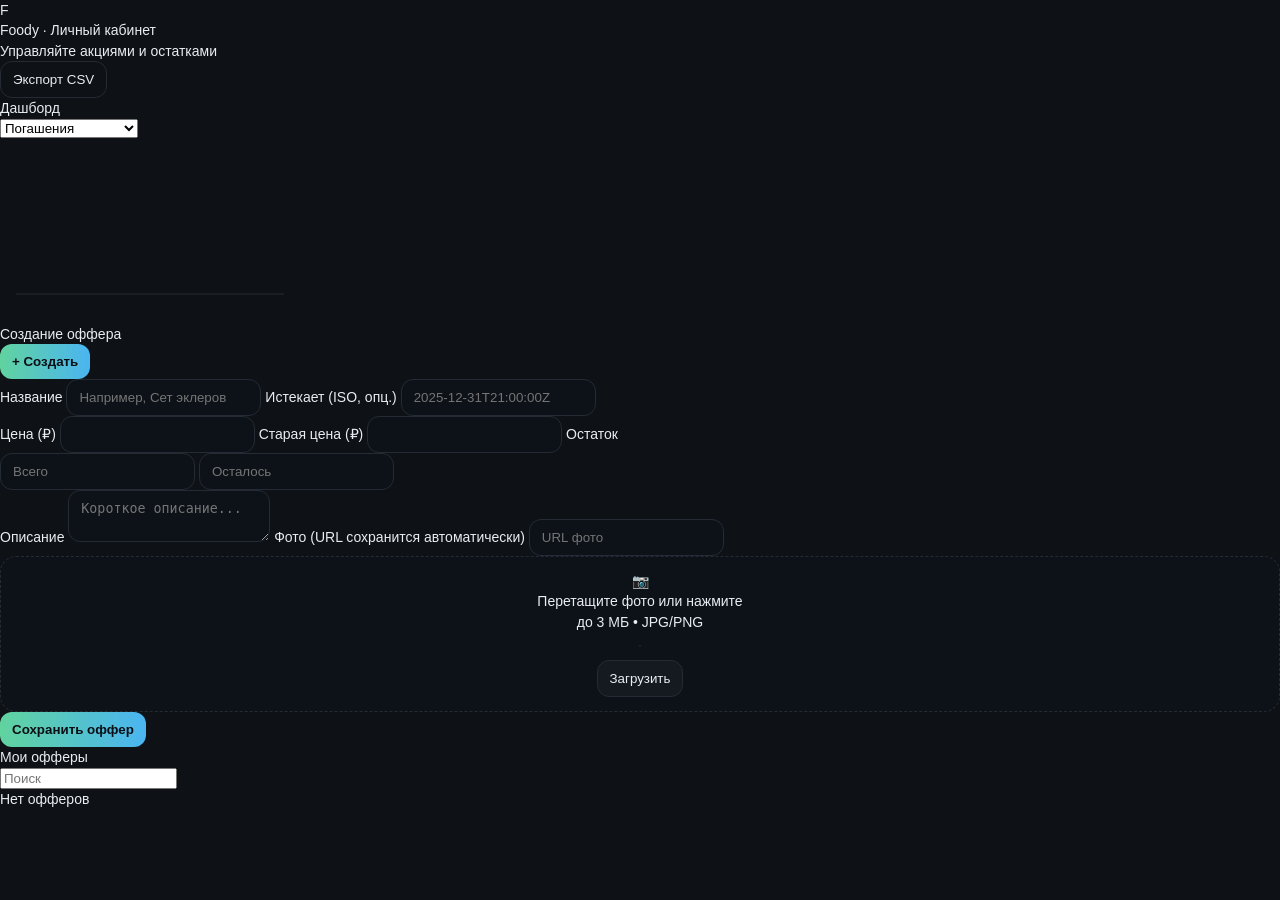
==== commit c278c2a1: "Add files via upload" ====
--- a/web/web/merchant/index.html
+++ b/web/web/merchant/index.html
@@ -3,118 +3,128 @@
 <head>
   <meta charset="utf-8" />
   <meta name="viewport" content="width=device-width, initial-scale=1" />
-  <title>Foody · ЛК ресторана</title>
+  <title>Foody · Личный кабинет</title>
   <link rel="stylesheet" href="./style.css" />
   <script defer src="/config.js"></script>
   <script defer src="./app.js"></script>
 </head>
 <body>
-  <header class="hdr">
-    <div class="brand">
-      <span class="logo">🍽️</span>
-      <span class="title">Foody · Merchant</span>
-    </div>
-    <div class="hdr-actions">
-      <button id="langBtn" class="btn ghost">RU/EN</button>
-      <button id="exportBtn" class="btn">CSV</button>
-    </div>
-  </header>
+  <div class="tg-shell">
+    <header class="tg-appbar">
+      <div class="tg-appbar__left">
+        <div class="avatar">F</div>
+        <div class="meta">
+          <div class="title">Foody · Личный кабинет</div>
+          <div class="subtitle">Управляйте акциями и остатками</div>
+        </div>
+      </div>
+      <div class="tg-appbar__right">
+        <button id="exportBtn" class="btn ghost">Экспорт CSV</button>
+      </div>
+    </header>
 
-  <main class="container">
-    <section class="grid-2">
-      <div class="card">
-        <div class="card-h">
-          <div class="card-t">Дашборд</div>
-          <div class="card-a">
-            <select id="metric">
-              <option value="redeems">Погашения</option>
-              <option value="revenue">Выручка</option>
-              <option value="offers_created">Создано офферов</option>
-            </select>
+    <main class="tg-content">
+      <section class="tg-row">
+        <div class="tg-card stretch">
+          <div class="tg-card__h">
+            <div class="tg-card__t">Дашборд</div>
+            <div class="tg-card__a">
+              <select id="metric" class="select">
+                <option value="redeems">Погашения</option>
+                <option value="revenue">Выручка</option>
+                <option value="offers_created">Создано офферов</option>
+              </select>
+            </div>
+          </div>
+          <div class="tg-card__b">
+            <canvas id="chart" height="180"></canvas>
           </div>
         </div>
-        <div class="card-b">
-          <canvas id="chart" height="180"></canvas>
-        </div>
-      </div>
-      <div class="card">
-        <div class="card-h">
-          <div class="card-t">Создать оффер</div>
-          <div class="card-a">
-            <button id="createBtn" class="btn primary">+ Создать</button>
+
+        <div class="tg-card">
+          <div class="tg-card__h">
+            <div class="tg-card__t">Создание оффера</div>
+            <div class="tg-card__a">
+              <button id="createBtn" class="btn primary">+ Создать</button>
+            </div>
+          </div>
+          <div class="tg-card__b">
+            <form id="offerForm" class="form">
+              <div class="grid two">
+                <label class="field">
+                  <span>Название</span>
+                  <input name="title" placeholder="Например, Сет эклеров" required />
+                </label>
+                <label class="field">
+                  <span>Истекает (ISO, опц.)</span>
+                  <input name="expires_at" placeholder="2025-12-31T21:00:00Z" />
+                </label>
+              </div>
+
+              <div class="grid three">
+                <label class="field">
+                  <span>Цена (₽)</span>
+                  <input name="price" type="number" min="0" step="1" required />
+                </label>
+                <label class="field">
+                  <span>Старая цена (₽)</span>
+                  <input name="price_old" type="number" min="0" step="1" />
+                </label>
+                <label class="field">
+                  <span>Остаток</span>
+                  <div class="grid two tight">
+                    <input name="qty_total" type="number" min="1" step="1" placeholder="Всего" required />
+                    <input name="qty_left" type="number" min="0" step="1" placeholder="Осталось" required />
+                  </div>
+                </label>
+              </div>
+
+              <label class="field">
+                <span>Описание</span>
+                <textarea name="description" rows="2" placeholder="Короткое описание..."></textarea>
+              </label>
+
+              <label class="field">
+                <span>Фото (URL сохранится автоматически)</span>
+                <input name="image_url" placeholder="URL фото">
+                <div id="dropzone" class="dropzone">
+                  <input type="file" id="fileInput" accept="image/*" hidden />
+                  <div class="dz-inner">
+                    <div class="dz-ico">📷</div>
+                    <div class="dz-title">Перетащите фото или нажмите</div>
+                    <div class="dz-sub">до 3 МБ • JPG/PNG</div>
+                  </div>
+                  <img id="preview" alt="" class="dz-preview" />
+                  <div class="dz-actions">
+                    <button type="button" id="uploadBtn" class="btn soft">Загрузить</button>
+                  </div>
+                </div>
+              </label>
+
+              <div class="actions end">
+                <button class="btn primary" id="submitOffer">Сохранить оффер</button>
+              </div>
+            </form>
           </div>
         </div>
-        <div class="card-b">
-          <form id="offerForm" class="form">
-            <div class="row">
-              <label>Название</label>
-              <input name="title" placeholder="Например, Сет эклеров" required />
-            </div>
-            <div class="row two">
-              <div>
-                <label>Цена (₽)</label>
-                <input name="price" type="number" min="0" step="1" required />
-              </div>
-              <div>
-                <label>Старая цена (₽)</label>
-                <input name="price_old" type="number" min="0" step="1" />
-              </div>
-            </div>
-            <div class="row two">
-              <div>
-                <label>Кол-во всего</label>
-                <input name="qty_total" type="number" min="1" step="1" required />
-              </div>
-              <div>
-                <label>Кол-во осталось</label>
-                <input name="qty_left" type="number" min="0" step="1" required />
-              </div>
-            </div>
-            <div class="row">
-              <label>Истекает (ISO, опц.)</label>
-              <input name="expires_at" placeholder="2025-12-31T21:00:00Z" />
-            </div>
-            <div class="row">
-              <label>Описание</label>
-              <textarea name="description" rows="2" placeholder="Короткое описание..."></textarea>
-            </div>
+      </section>
 
-            <div class="row">
-              <label>Фото</label>
-              <input name="image_url" placeholder="URL фото (заполнится после загрузки)" />
-              <div id="dropzone" class="dropzone">
-                <input type="file" id="fileInput" accept="image/*" hidden />
-                <div id="dzPrompt">Перетащи фото сюда или нажми, чтобы выбрать</div>
-                <img id="preview" alt="" style="display:none;" />
-                <div class="dz-actions">
-                  <button type="button" id="uploadBtn" class="btn">Загрузить</button>
-                </div>
-              </div>
-            </div>
+      <section class="tg-card">
+        <div class="tg-card__h">
+          <div class="tg-card__t">Мои офферы</div>
+          <div class="tg-card__a">
+            <input id="search" class="search" placeholder="Поиск" />
+          </div>
+        </div>
+        <div class="tg-card__b">
+          <div id="offers" class="offers"></div>
+        </div>
+      </section>
+    </main>
+  </div>
 
-            <div class="row end">
-              <button class="btn primary" id="submitOffer">Сохранить оффер</button>
-            </div>
-          </form>
-        </div>
-      </div>
-    </section>
-
-    <section class="card">
-      <div class="card-h">
-        <div class="card-t">Мои офферы</div>
-        <div class="card-a">
-          <input id="search" placeholder="Поиск" />
-        </div>
-      </div>
-      <div class="card-b">
-        <div id="offers" class="list"></div>
-      </div>
-    </section>
-  </main>
-
-  <!-- Modal Edit -->
-  <div id="modal" class="modal hidden" role="dialog" aria-modal="true">
+  <!-- Модалка редактирования -->
+  <div id="modal" class="modal hidden">
     <div class="modal__dialog">
       <div class="modal__h">
         <div class="modal__t">Редактировать оффер</div>
@@ -123,45 +133,18 @@
       <div class="modal__b">
         <form id="editForm" class="form">
           <input type="hidden" name="offer_id" />
-          <div class="row">
-            <label>Название</label>
-            <input name="title" required />
+          <div class="grid two">
+            <label class="field"><span>Название</span><input name="title" required /></label>
+            <label class="field"><span>Истекает (ISO)</span><input name="expires_at" /></label>
           </div>
-          <div class="row two">
-            <div>
-              <label>Цена (₽)</label>
-              <input name="price" type="number" min="0" step="1" required />
-            </div>
-            <div>
-              <label>Старая цена (₽)</label>
-              <input name="price_old" type="number" min="0" step="1" />
-            </div>
+          <div class="grid three">
+            <label class="field"><span>Цена (₽)</span><input name="price" type="number" min="0" step="1" required /></label>
+            <label class="field"><span>Старая (₽)</span><input name="price_old" type="number" min="0" step="1" /></label>
+            <label class="field"><span>Кол-ва</span><div class="grid two tight"><input name="qty_total" type="number" min="1" step="1" /><input name="qty_left" type="number" min="0" step="1" /></div></label>
           </div>
-          <div class="row two">
-            <div>
-              <label>Кол-во всего</label>
-              <input name="qty_total" type="number" min="1" step="1" required />
-            </div>
-            <div>
-              <label>Осталось</label>
-              <input name="qty_left" type="number" min="0" step="1" required />
-            </div>
-          </div>
-          <div class="row">
-            <label>Истекает (ISO)</label>
-            <input name="expires_at" />
-          </div>
-          <div class="row">
-            <label>Фото (URL)</label>
-            <input name="image_url" />
-          </div>
-          <div class="row">
-            <label>Описание</label>
-            <textarea name="description" rows="2"></textarea>
-          </div>
-          <div class="row end">
-            <button class="btn primary" id="saveEdit">Сохранить</button>
-          </div>
+          <label class="field"><span>Фото (URL)</span><input name="image_url" /></label>
+          <label class="field"><span>Описание</span><textarea name="description" rows="2"></textarea></label>
+          <div class="actions end"><button class="btn primary" id="saveEdit">Сохранить</button></div>
         </form>
       </div>
     </div>
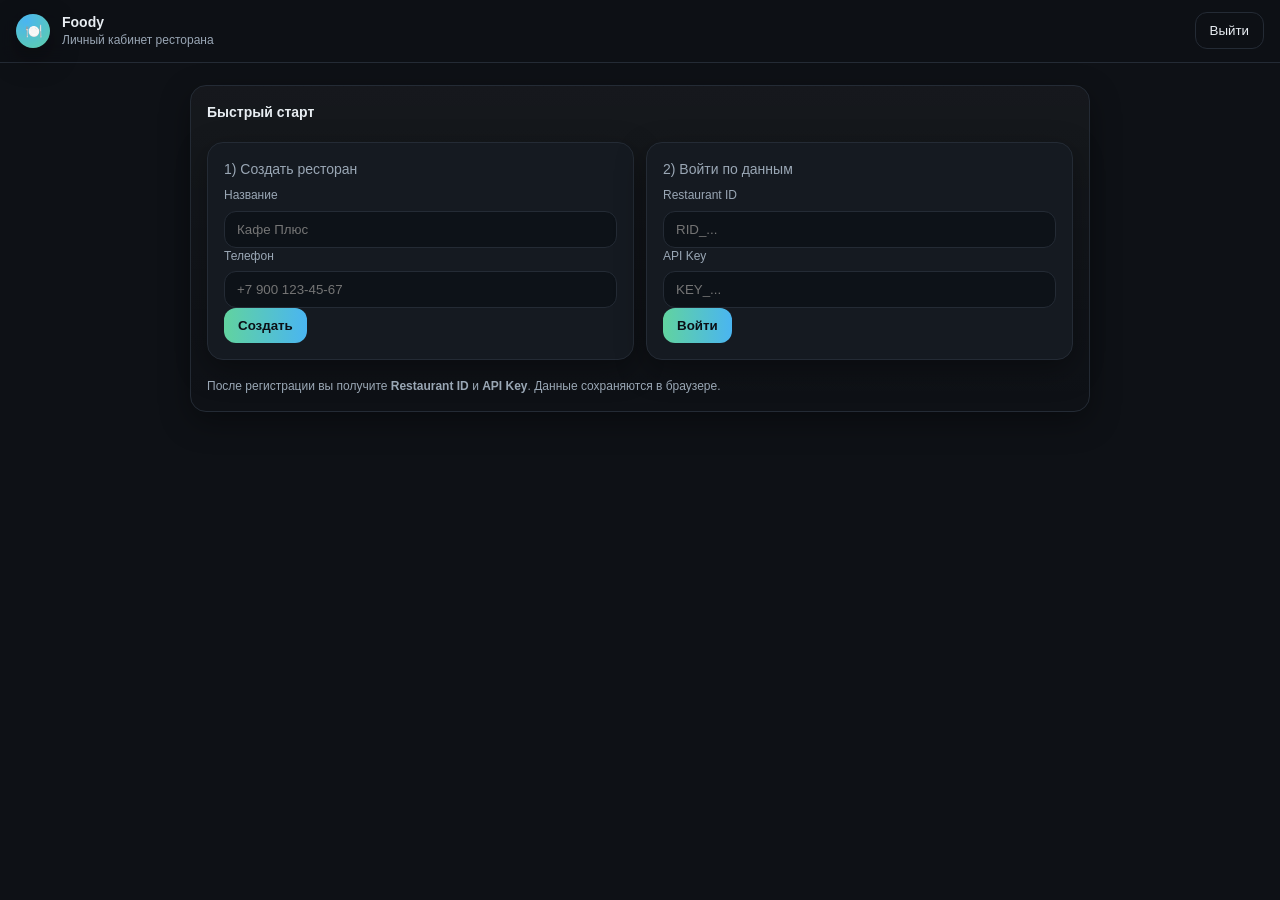
==== commit f2ef158a: "Add files via upload" ====
--- a/web/web/merchant/index.html
+++ b/web/web/merchant/index.html
@@ -3,153 +3,193 @@
 <head>
   <meta charset="utf-8" />
   <meta name="viewport" content="width=device-width, initial-scale=1" />
-  <title>Foody · Личный кабинет</title>
+  <title>Foody · ЛК ресторана</title>
   <link rel="stylesheet" href="./style.css" />
   <script defer src="/config.js"></script>
   <script defer src="./app.js"></script>
 </head>
 <body>
-  <div class="tg-shell">
-    <header class="tg-appbar">
-      <div class="tg-appbar__left">
-        <div class="avatar">F</div>
-        <div class="meta">
-          <div class="title">Foody · Личный кабинет</div>
-          <div class="subtitle">Управляйте акциями и остатками</div>
+  <div class="app">
+    <header class="tg-header">
+      <div class="tg-header__left">
+        <div class="avatar">🍽️</div>
+        <div class="titles">
+          <div class="title">Foody</div>
+          <div class="subtitle">Личный кабинет ресторана</div>
         </div>
       </div>
-      <div class="tg-appbar__right">
-        <button id="exportBtn" class="btn ghost">Экспорт CSV</button>
+      <div class="tg-header__right">
+        <button id="logoutBtn" class="btn btn-ghost">Выйти</button>
       </div>
     </header>
 
-    <main class="tg-content">
-      <section class="tg-row">
-        <div class="tg-card stretch">
-          <div class="tg-card__h">
-            <div class="tg-card__t">Дашборд</div>
-            <div class="tg-card__a">
-              <select id="metric" class="select">
-                <option value="redeems">Погашения</option>
-                <option value="revenue">Выручка</option>
-                <option value="offers_created">Создано офферов</option>
-              </select>
+    <nav class="segmented" id="tabs">
+      <button class="seg-btn active" data-tab="dashboard">Дашборд</button>
+      <button class="seg-btn" data-tab="offers">Офферы</button>
+      <button class="seg-btn" data-tab="create">Создать</button>
+      <button class="seg-btn" data-tab="profile">Профиль</button>
+      <button class="seg-btn" data-tab="export">Экспорт</button>
+    </nav>
+
+    <main class="content">
+      <!-- AUTH -->
+      <section class="pane" id="auth">
+        <div class="card card-glass">
+          <div class="card-title">Быстрый старт</div>
+          <div class="grid two">
+            <div class="card">
+              <div class="card-subtitle">1) Создать ресторан</div>
+              <form id="registerForm" class="form">
+                <label>Название
+                  <input name="name" placeholder="Кафе Плюс" required>
+                </label>
+                <label>Телефон
+                  <input name="phone" placeholder="+7 900 123-45-67" required>
+                </label>
+                <button class="btn btn-primary">Создать</button>
+              </form>
+            </div>
+            <div class="card">
+              <div class="card-subtitle">2) Войти по данным</div>
+              <form id="loginForm" class="form">
+                <label>Restaurant ID
+                  <input name="restaurant_id" placeholder="RID_..." required>
+                </label>
+                <label>API Key
+                  <input name="api_key" placeholder="KEY_..." required>
+                </label>
+                <button class="btn btn-primary">Войти</button>
+              </form>
             </div>
           </div>
-          <div class="tg-card__b">
-            <canvas id="chart" height="180"></canvas>
+          <div class="hint">После регистрации вы получите <b>Restaurant ID</b> и <b>API Key</b>. Данные сохраняются в браузере.</div>
+        </div>
+      </section>
+
+      <!-- DASHBOARD -->
+      <section class="pane active" id="dashboard">
+        <div class="stats">
+          <div class="stat">
+            <div class="stat-val" id="statOffers">—</div>
+            <div class="stat-label">Активные офферы</div>
+          </div>
+          <div class="stat">
+            <div class="stat-val" id="statQty">—</div>
+            <div class="stat-label">Остаток шт.</div>
+          </div>
+          <div class="stat">
+            <div class="stat-val" id="statDisc">—</div>
+            <div class="stat-label">Средняя скидка</div>
           </div>
         </div>
 
-        <div class="tg-card">
-          <div class="tg-card__h">
-            <div class="tg-card__t">Создание оффера</div>
-            <div class="tg-card__a">
-              <button id="createBtn" class="btn primary">+ Создать</button>
-            </div>
-          </div>
-          <div class="tg-card__b">
-            <form id="offerForm" class="form">
-              <div class="grid two">
-                <label class="field">
-                  <span>Название</span>
-                  <input name="title" placeholder="Например, Сет эклеров" required />
-                </label>
-                <label class="field">
-                  <span>Истекает (ISO, опц.)</span>
-                  <input name="expires_at" placeholder="2025-12-31T21:00:00Z" />
-                </label>
-              </div>
-
-              <div class="grid three">
-                <label class="field">
-                  <span>Цена (₽)</span>
-                  <input name="price" type="number" min="0" step="1" required />
-                </label>
-                <label class="field">
-                  <span>Старая цена (₽)</span>
-                  <input name="price_old" type="number" min="0" step="1" />
-                </label>
-                <label class="field">
-                  <span>Остаток</span>
-                  <div class="grid two tight">
-                    <input name="qty_total" type="number" min="1" step="1" placeholder="Всего" required />
-                    <input name="qty_left" type="number" min="0" step="1" placeholder="Осталось" required />
-                  </div>
-                </label>
-              </div>
-
-              <label class="field">
-                <span>Описание</span>
-                <textarea name="description" rows="2" placeholder="Короткое описание..."></textarea>
-              </label>
-
-              <label class="field">
-                <span>Фото (URL сохранится автоматически)</span>
-                <input name="image_url" placeholder="URL фото">
-                <div id="dropzone" class="dropzone">
-                  <input type="file" id="fileInput" accept="image/*" hidden />
-                  <div class="dz-inner">
-                    <div class="dz-ico">📷</div>
-                    <div class="dz-title">Перетащите фото или нажмите</div>
-                    <div class="dz-sub">до 3 МБ • JPG/PNG</div>
-                  </div>
-                  <img id="preview" alt="" class="dz-preview" />
-                  <div class="dz-actions">
-                    <button type="button" id="uploadBtn" class="btn soft">Загрузить</button>
-                  </div>
-                </div>
-              </label>
-
-              <div class="actions end">
-                <button class="btn primary" id="submitOffer">Сохранить оффер</button>
-              </div>
-            </form>
+        <div class="card">
+          <div class="card-title">Ближайшие офферы</div>
+          <div id="dashboardOffers" class="list list-cards">
+            <div class="skeleton"></div>
+            <div class="skeleton"></div>
+            <div class="skeleton"></div>
           </div>
         </div>
       </section>
 
-      <section class="tg-card">
-        <div class="tg-card__h">
-          <div class="tg-card__t">Мои офферы</div>
-          <div class="tg-card__a">
-            <input id="search" class="search" placeholder="Поиск" />
+      <!-- OFFERS LIST -->
+      <section class="pane" id="offers">
+        <div class="card">
+          <div class="card-title">Мои офферы</div>
+          <div id="offerList" class="table">
+            <div class="skeleton"></div>
+            <div class="skeleton"></div>
           </div>
         </div>
-        <div class="tg-card__b">
-          <div id="offers" class="offers"></div>
+      </section>
+
+      <!-- CREATE OFFER -->
+      <section class="pane" id="create">
+        <div class="card">
+          <div class="card-title">Создать оффер</div>
+          <form id="offerForm" class="form grid two">
+            <label>Название
+              <input name="title" placeholder="Сет эклеров" required>
+            </label>
+            <label>Цена, ₽
+              <input name="price" type="number" min="0" step="1" placeholder="199" required>
+            </label>
+            <label>Старая цена, ₽
+              <input name="original_price" type="number" min="0" step="1" placeholder="349">
+            </label>
+            <label>Количество, шт
+              <input name="qty_total" type="number" min="1" step="1" placeholder="5" required>
+            </label>
+            <label class="full">Истекает
+              <input name="expires_at" type="datetime-local" required>
+            </label>
+            <label class="full">Фото (URL)
+              <input name="image_url" placeholder="https://...">
+            </label>
+            <label class="full">
+              <textarea name="description" rows="3" placeholder="Краткое описание набора…"></textarea>
+            </label>
+            <button class="btn btn-primary full">Сохранить</button>
+          </form>
+        </div>
+      </section>
+
+      <!-- PROFILE -->
+      <section class="pane" id="profile">
+        <div class="card">
+          <div class="card-title">Профиль ресторана</div>
+          <form id="profileForm" class="form grid two">
+            <label>Название
+              <input name="name">
+            </label>
+            <label>Телефон
+              <input name="phone">
+            </label>
+            <label class="full">Адрес
+              <input name="address" placeholder="Город, улица, дом">
+            </label>
+            <label>Широта
+              <input name="lat" type="number" step="0.000001">
+            </label>
+            <label>Долгота
+              <input name="lng" type="number" step="0.000001">
+            </label>
+            <label>Время закрытия
+              <input name="close_time" type="time">
+            </label>
+            <button class="btn btn-primary full">Сохранить</button>
+          </form>
+        </div>
+        <div class="card">
+          <div class="card-title">Текущие данные</div>
+          <pre id="profileDump" class="dump">—</pre>
+        </div>
+      </section>
+
+      <!-- EXPORT -->
+      <section class="pane" id="export">
+        <div class="card">
+          <div class="card-title">Экспорт CSV</div>
+          <p class="muted">Скачайте выгрузку текущих офферов.</p>
+          <button id="downloadCsv" class="btn btn-primary">Скачать CSV</button>
+        </div>
+        <div class="card">
+          <div class="card-title">Текущие ключи</div>
+          <pre id="creds" class="dump small">—</pre>
         </div>
       </section>
     </main>
+
+    <nav class="bottom-nav">
+      <button class="nav-btn active" data-tab="dashboard" title="Дашборд">🏠</button>
+      <button class="nav-btn" data-tab="offers" title="Офферы">🛍️</button>
+      <button class="nav-btn fab" data-tab="create" title="Создать">＋</button>
+      <button class="nav-btn" data-tab="profile" title="Профиль">👤</button>
+      <button class="nav-btn" data-tab="export" title="Экспорт">⬇️</button>
+    </nav>
+
+    <div id="toast"></div>
   </div>
-
-  <!-- Модалка редактирования -->
-  <div id="modal" class="modal hidden">
-    <div class="modal__dialog">
-      <div class="modal__h">
-        <div class="modal__t">Редактировать оффер</div>
-        <button id="modalClose" class="modal__x">×</button>
-      </div>
-      <div class="modal__b">
-        <form id="editForm" class="form">
-          <input type="hidden" name="offer_id" />
-          <div class="grid two">
-            <label class="field"><span>Название</span><input name="title" required /></label>
-            <label class="field"><span>Истекает (ISO)</span><input name="expires_at" /></label>
-          </div>
-          <div class="grid three">
-            <label class="field"><span>Цена (₽)</span><input name="price" type="number" min="0" step="1" required /></label>
-            <label class="field"><span>Старая (₽)</span><input name="price_old" type="number" min="0" step="1" /></label>
-            <label class="field"><span>Кол-ва</span><div class="grid two tight"><input name="qty_total" type="number" min="1" step="1" /><input name="qty_left" type="number" min="0" step="1" /></div></label>
-          </div>
-          <label class="field"><span>Фото (URL)</span><input name="image_url" /></label>
-          <label class="field"><span>Описание</span><textarea name="description" rows="2"></textarea></label>
-          <div class="actions end"><button class="btn primary" id="saveEdit">Сохранить</button></div>
-        </form>
-      </div>
-    </div>
-  </div>
-
-  <div id="toast"></div>
 </body>
 </html>
--- a/web/web/merchant/style.css
+++ b/web/web/merchant/style.css
@@ -1,44 +1,176 @@
-:root{--bg:#0e1116;--card:#151a21;--text:#e8edf2;--sub:#9aa7b5;--border:#242b35;--brand:#61d39f;--brand2:#4ab5f1}
-:root[data-theme=light]{--bg:#f3f5f7;--card:#fff;--text:#0d1117;--sub:#5b6774;--border:#e6ebf0;--brand:#25a774;--brand2:#2aa3f4}
-html,body{height:100%;background:var(--bg);color:var(--text);font:14px/1.45 -apple-system,BlinkMacSystemFont,Segoe UI,Roboto,Inter,Arial}
-body{margin:0}
-.hdr{position:sticky;top:0;display:flex;justify-content:space-between;align-items:center;padding:12px 16px;background:rgba(14,17,22,.8);backdrop-filter:blur(10px);border-bottom:1px solid var(--border);z-index:20}
-.brand{display:flex;gap:8px;align-items:center;font-weight:800}
-.hdr-actions{display:flex;gap:8px}
-.container{width:min(1100px,96%);margin:14px auto;display:grid;gap:14px}
-.grid-2{display:grid;grid-template-columns:1.2fr 1fr;gap:14px}
-@media (max-width: 920px){.grid-2{grid-template-columns:1fr}}
-.card{background:var(--card);border:1px solid var(--border);border-radius:16px;overflow:hidden}
-.card-h{display:flex;justify-content:space-between;align-items:center;padding:10px 12px;border-bottom:1px solid var(--border)}
-.card-t{font-weight:700}
-.card-b{padding:12px}
-.list{display:grid;gap:8px}
-.row{display:grid;gap:6px;margin:8px 0}
-.row.two{grid-template-columns:1fr 1fr;gap:10px}
-.row.end{justify-items:end}
-.form input,.form textarea,.form select{background:#0d1218;color:var(--text);border:1px solid var(--border);border-radius:12px;padding:10px 12px}
-.btn{border:1px solid var(--border);border-radius:12px;background:#151a21;color:var(--text);padding:10px 12px;cursor:pointer}
-.btn.primary{background:linear-gradient(90deg,var(--brand),var(--brand2));color:#0b0f15;border:0;font-weight:700}
-.btn.ghost{background:transparent}
-.item{display:grid;grid-template-columns:72px 1fr auto;gap:10px;align-items:center;padding:8px;border:1px solid var(--border);border-radius:12px;background:#10161d}
-.item img{width:72px;height:72px;object-fit:cover;border-radius:10px;border:1px solid var(--border);background:#0d1218}
-.item .title{font-weight:700}
-.item .sub{color:var(--sub);font-size:12px}
-.actions{display:flex;gap:6px}
-.badge{padding:2px 6px;border:1px solid var(--border);border-radius:8px;color:var(--sub);font-size:12px;margin-left:6px}
-/* Modal */
-.modal{position:fixed;inset:0;background:rgba(0,0,0,.5);display:grid;place-items:center;z-index:40}
-.modal.hidden{display:none}
-.modal__dialog{width:min(720px,96%);background:var(--card);border:1px solid var(--border);border-radius:16px}
-.modal__h{display:flex;justify-content:space-between;align-items:center;padding:10px 12px;border-bottom:1px solid var(--border)}
-.modal__t{font-weight:700}
-.modal__x{border:0;background:transparent;color:var(--text);font-size:22px;cursor:pointer}
-.modal__b{padding:12px}
-/* Dropzone */
-.dropzone{border:1px dashed var(--border); border-radius:16px; padding:14px; text-align:center; background:#0d1218}
-.dropzone.drag{outline:2px solid var(--brand); outline-offset:4px}
-#preview{max-width:100%; max-height:220px; margin-top:8px; border-radius:12px; border:1px solid var(--border)}
-.dz-actions{margin-top:8px; display:flex; gap:8px; justify-content:center}
-/* Toast */
-#toast{position:fixed;right:12px;bottom:16px;display:grid;gap:8px;z-index:50}
-.toast{background:#10161d;border:1px solid var(--border);border-left:6px solid var(--brand2);padding:10px 12px;border-radius:12px}
+:root {
+  --bg: #0e1116;
+  --card: #151a21;
+  --text: #e8edf2;
+  --subtext: #9aa7b5;
+  --border: #242b35;
+  --brand: #61d39f;
+  --brand-2: #4ab5f1;
+  --danger: #f26363;
+  --shadow: 0 10px 30px rgba(0,0,0,.35);
+}
+
+/* Telegram theming (if used inside Mini App) */
+:root {
+  --tg-bg: var(--bg);
+  --tg-text: var(--text);
+  --tg-hint: var(--subtext);
+}
+html, body {
+  height: 100%;
+  background: var(--tg-bg);
+  color: var(--tg-text);
+  font: 14px/1.45 -apple-system, BlinkMacSystemFont, "Segoe UI", Roboto, Inter, Arial, "Noto Color Emoji";
+}
+body { margin: 0; }
+.app { min-height: 100%; display: flex; flex-direction: column; }
+
+/* Header */
+.tg-header {
+  position: sticky; top: 0; z-index: 20;
+  display: flex; align-items: center; justify-content: space-between;
+  padding: 12px 16px;
+  background: rgba(14,17,22,.75);
+  backdrop-filter: blur(10px);
+  border-bottom: 1px solid var(--border);
+}
+.tg-header__left { display: flex; gap: 12px; align-items: center; }
+.avatar {
+  width: 34px; height: 34px; border-radius: 50%;
+  background: radial-gradient(120% 120% at 30% 20%, var(--brand-2), var(--brand));
+  display: grid; place-items: center;
+  box-shadow: var(--shadow);
+}
+.title { font-weight: 700; }
+.subtitle { color: var(--subtext); font-size: 12px; }
+
+/* Segmented control */
+.segmented {
+  display: grid; grid-auto-flow: column;
+  background: #0c1015; border: 1px solid var(--border);
+  padding: 6px; border-radius: 14px; margin: 12px auto 8px; width: min(900px, 96%);
+  gap: 6px;
+}
+.seg-btn {
+  border: 0; border-radius: 10px; padding: 10px 12px; cursor: pointer;
+  background: transparent; color: var(--text);
+}
+.seg-btn.active {
+  background: linear-gradient(90deg, rgba(97,211,159,.15), rgba(74,181,241,.15));
+  border: 1px solid rgba(74,181,241,.35);
+}
+
+/* Content */
+.content { width: min(900px, 96%); margin: 12px auto 80px; }
+.card {
+  background: var(--card);
+  border: 1px solid var(--border);
+  border-radius: 16px;
+  padding: 16px;
+  margin: 10px 0;
+  box-shadow: var(--shadow);
+}
+.card-glass {
+  background: linear-gradient(180deg, rgba(255,255,255,.03), rgba(255,255,255,0));
+}
+.card-title { font-weight: 700; margin-bottom: 10px; }
+.card-subtitle { color: var(--subtext); margin-bottom: 8px; }
+
+.grid { display: grid; gap: 12px; }
+.grid.two { grid-template-columns: repeat(2, minmax(0,1fr)); }
+.grid .full { grid-column: 1 / -1; }
+
+.form label { display: flex; flex-direction: column; gap: 6px; font-size: 12px; color: var(--subtext); }
+input, textarea {
+  background: #0d1218; color: var(--text);
+  border: 1px solid var(--border); border-radius: 12px;
+  padding: 10px 12px; outline: none;
+}
+input:focus, textarea:focus { border-color: var(--brand-2); box-shadow: 0 0 0 2px rgba(74,181,241,.15); }
+
+.btn {
+  border: 0; border-radius: 12px; padding: 10px 14px; cursor: pointer;
+  color: var(--text); background: #151a21; border: 1px solid var(--border);
+}
+.btn-ghost { background: transparent; }
+.btn-primary {
+  background: linear-gradient(90deg, var(--brand), var(--brand-2));
+  color: #0b0f15; font-weight: 700; border: 0;
+}
+.btn.full { width: 100%; }
+
+.hint { color: var(--subtext); font-size: 12px; margin-top: 8px; }
+
+/* Stats */
+.stats {
+  display: grid; grid-template-columns: repeat(3, minmax(0,1fr)); gap: 12px;
+}
+.stat {
+  background: var(--card); border: 1px solid var(--border);
+  padding: 16px; border-radius: 16px; text-align: center;
+}
+.stat-val { font-size: 28px; font-weight: 800; }
+.stat-label { color: var(--subtext); }
+
+/* Lists & table */
+.list { display: grid; gap: 10px; }
+.list-cards .item {
+  display: flex; align-items: center; justify-content: space-between;
+  padding: 12px; background: #12171e; border: 1px solid var(--border); border-radius: 12px;
+}
+.badge {
+  padding: 4px 8px; border-radius: 10px; font-size: 12px; font-weight: 700;
+  background: rgba(97,211,159,.15); color: #a9e8cc; border: 1px solid rgba(97,211,159,.35);
+}
+
+.table .row {
+  display: grid; grid-template-columns: 2fr .7fr .7fr .6fr .8fr 1fr;
+  gap: 8px; padding: 10px; border-bottom: 1px solid var(--border);
+}
+.table .head { color: var(--subtext); font-size: 12px; }
+.skeleton {
+  height: 44px; border-radius: 12px; background: linear-gradient(90deg, #12171e, #171d24, #12171e);
+  background-size: 200% 100%; animation: shimmer 1.4s infinite linear;
+}
+@keyframes shimmer { 0%{background-position: 200% 0} 100%{background-position: -200% 0} }
+
+/* Dump */
+.dump {
+  background: #0d1218; border: 1px dashed var(--border); border-radius: 12px;
+  padding: 12px; overflow: auto;
+}
+.dump.small { font-size: 12px; color: var(--subtext); }
+
+/* Tabs & panes */
+.pane { display: none; }
+.pane.active { display: block; }
+
+/* Bottom nav */
+.bottom-nav {
+  position: fixed; left: 0; right: 0; bottom: 0; z-index: 30;
+  display: grid; grid-template-columns: repeat(5,1fr); align-items: center;
+  background: rgba(14,17,22,.85); backdrop-filter: blur(10px);
+  border-top: 1px solid var(--border); padding: 6px;
+}
+.nav-btn {
+  background: transparent; border: 1px solid transparent; color: var(--text);
+  border-radius: 12px; padding: 10px;
+}
+.nav-btn.active { border-color: rgba(74,181,241,.35); background: rgba(74,181,241,.08); }
+.nav-btn.fab {
+  font-size: 20px; font-weight: 900; border: 0;
+  background: linear-gradient(90deg, var(--brand), var(--brand-2)); color: #0b0f15;
+}
+
+/* Toasts */
+#toast { position: fixed; right: 12px; bottom: 70px; display: grid; gap: 8px; z-index: 40; }
+.toast {
+  background: #10161d; border: 1px solid var(--border); border-left: 6px solid var(--brand-2);
+  padding: 12px 14px; border-radius: 12px; box-shadow: var(--shadow);
+}
+
+/* Responsive */
+@media (max-width: 860px) {
+  .grid.two { grid-template-columns: 1fr; }
+  .stats { grid-template-columns: 1fr; }
+}
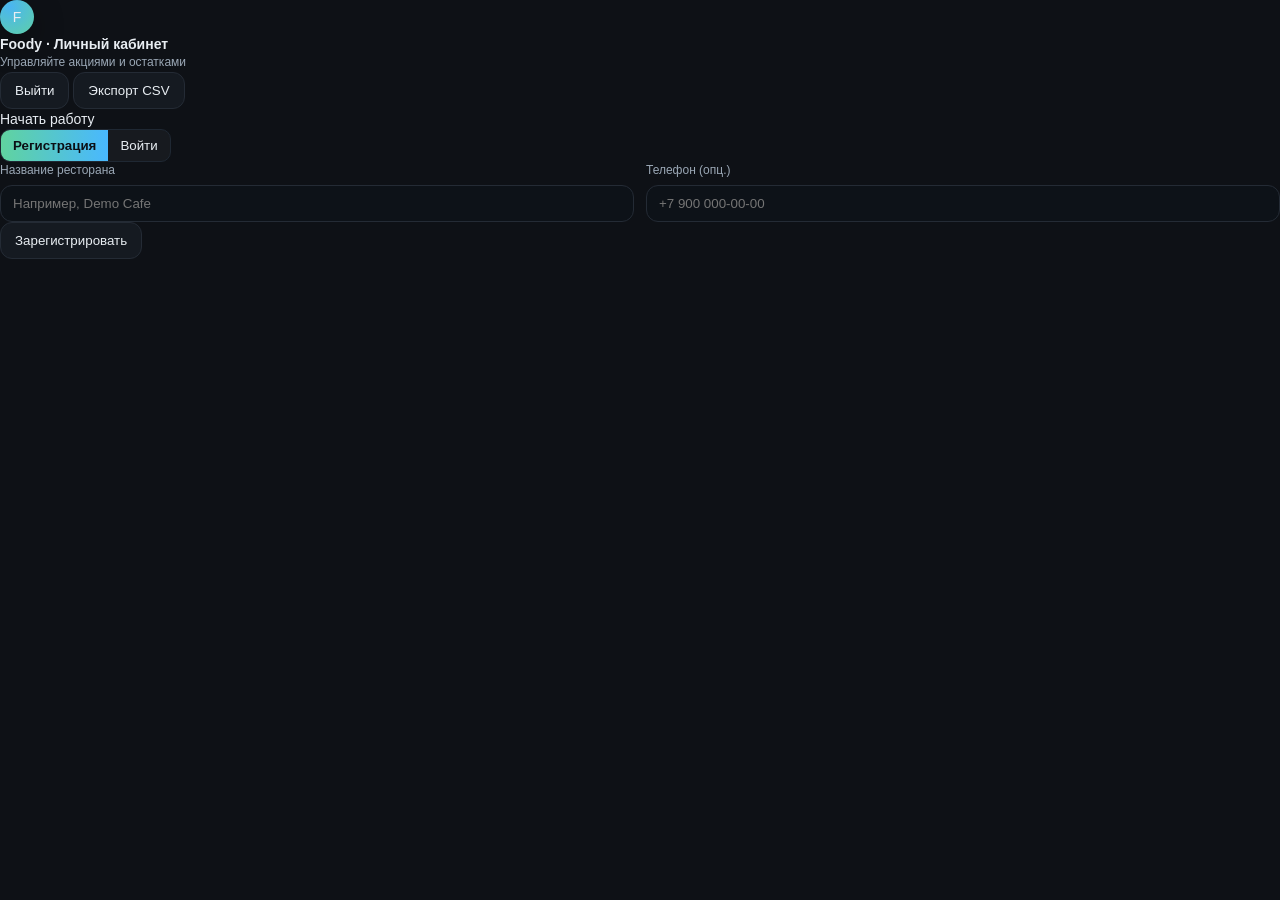
==== commit ad2810a9: "Add files via upload" ====
--- a/web/web/merchant/index.html
+++ b/web/web/merchant/index.html
@@ -3,193 +3,208 @@
 <head>
   <meta charset="utf-8" />
   <meta name="viewport" content="width=device-width, initial-scale=1" />
-  <title>Foody · ЛК ресторана</title>
+  <title>Foody · Личный кабинет</title>
   <link rel="stylesheet" href="./style.css" />
+  <style>
+    /* Небольшие добивки для шагов регистрации внутри ЛК */
+    .seg{display:inline-flex;background:rgba(255,255,255,.04);border:1px solid var(--tg-brd,#1f2833);border-radius:10px;overflow:hidden}
+    .seg button{border:0;background:transparent;color:var(--tg-text,#e6edf3);padding:8px 12px;cursor:pointer}
+    .seg button.active{background:linear-gradient(90deg,var(--tg-accent,#60d39f),var(--tg-accent2,#49b8ff));color:#0b0f15;font-weight:800}
+    .kv{display:flex;gap:8px;align-items:center;margin:6px 0}
+    .kv span{color:var(--tg-sub,#9fb0bf);width:120px}
+    .hidden{display:none!important}
+  </style>
   <script defer src="/config.js"></script>
   <script defer src="./app.js"></script>
 </head>
 <body>
-  <div class="app">
-    <header class="tg-header">
-      <div class="tg-header__left">
-        <div class="avatar">🍽️</div>
-        <div class="titles">
-          <div class="title">Foody</div>
-          <div class="subtitle">Личный кабинет ресторана</div>
+  <div class="tg-shell">
+    <header class="tg-appbar">
+      <div class="tg-appbar__left">
+        <div class="avatar">F</div>
+        <div class="meta">
+          <div class="title">Foody · Личный кабинет</div>
+          <div class="subtitle">Управляйте акциями и остатками</div>
         </div>
       </div>
-      <div class="tg-header__right">
-        <button id="logoutBtn" class="btn btn-ghost">Выйти</button>
+      <div class="tg-appbar__right">
+        <button id="logoutBtn" class="btn ghost">Выйти</button>
+        <button id="exportBtn" class="btn ghost">Экспорт CSV</button>
       </div>
     </header>
 
-    <nav class="segmented" id="tabs">
-      <button class="seg-btn active" data-tab="dashboard">Дашборд</button>
-      <button class="seg-btn" data-tab="offers">Офферы</button>
-      <button class="seg-btn" data-tab="create">Создать</button>
-      <button class="seg-btn" data-tab="profile">Профиль</button>
-      <button class="seg-btn" data-tab="export">Экспорт</button>
-    </nav>
-
-    <main class="content">
-      <!-- AUTH -->
-      <section class="pane" id="auth">
-        <div class="card card-glass">
-          <div class="card-title">Быстрый старт</div>
-          <div class="grid two">
-            <div class="card">
-              <div class="card-subtitle">1) Создать ресторан</div>
-              <form id="registerForm" class="form">
-                <label>Название
-                  <input name="name" placeholder="Кафе Плюс" required>
-                </label>
-                <label>Телефон
-                  <input name="phone" placeholder="+7 900 123-45-67" required>
-                </label>
-                <button class="btn btn-primary">Создать</button>
-              </form>
-            </div>
-            <div class="card">
-              <div class="card-subtitle">2) Войти по данным</div>
-              <form id="loginForm" class="form">
-                <label>Restaurant ID
-                  <input name="restaurant_id" placeholder="RID_..." required>
-                </label>
-                <label>API Key
-                  <input name="api_key" placeholder="KEY_..." required>
-                </label>
-                <button class="btn btn-primary">Войти</button>
-              </form>
-            </div>
-          </div>
-          <div class="hint">После регистрации вы получите <b>Restaurant ID</b> и <b>API Key</b>. Данные сохраняются в браузере.</div>
+    <main class="tg-content">
+
+      <!-- GATE: регистрация/вход -->
+      <section id="gate" class="tg-card">
+        <div class="tg-card__h">
+          <div class="tg-card__t">Начать работу</div>
+          <div class="tg-card__a">
+            <div class="seg">
+              <button id="tabReg" class="active">Регистрация</button>
+              <button id="tabLogin">Войти</button>
+            </div>
+          </div>
         </div>
-      </section>
-
-      <!-- DASHBOARD -->
-      <section class="pane active" id="dashboard">
-        <div class="stats">
-          <div class="stat">
-            <div class="stat-val" id="statOffers">—</div>
-            <div class="stat-label">Активные офферы</div>
-          </div>
-          <div class="stat">
-            <div class="stat-val" id="statQty">—</div>
-            <div class="stat-label">Остаток шт.</div>
-          </div>
-          <div class="stat">
-            <div class="stat-val" id="statDisc">—</div>
-            <div class="stat-label">Средняя скидка</div>
-          </div>
-        </div>
-
-        <div class="card">
-          <div class="card-title">Ближайшие офферы</div>
-          <div id="dashboardOffers" class="list list-cards">
-            <div class="skeleton"></div>
-            <div class="skeleton"></div>
-            <div class="skeleton"></div>
-          </div>
-        </div>
-      </section>
-
-      <!-- OFFERS LIST -->
-      <section class="pane" id="offers">
-        <div class="card">
-          <div class="card-title">Мои офферы</div>
-          <div id="offerList" class="table">
-            <div class="skeleton"></div>
-            <div class="skeleton"></div>
-          </div>
-        </div>
-      </section>
-
-      <!-- CREATE OFFER -->
-      <section class="pane" id="create">
-        <div class="card">
-          <div class="card-title">Создать оффер</div>
-          <form id="offerForm" class="form grid two">
-            <label>Название
-              <input name="title" placeholder="Сет эклеров" required>
-            </label>
-            <label>Цена, ₽
-              <input name="price" type="number" min="0" step="1" placeholder="199" required>
-            </label>
-            <label>Старая цена, ₽
-              <input name="original_price" type="number" min="0" step="1" placeholder="349">
-            </label>
-            <label>Количество, шт
-              <input name="qty_total" type="number" min="1" step="1" placeholder="5" required>
-            </label>
-            <label class="full">Истекает
-              <input name="expires_at" type="datetime-local" required>
-            </label>
-            <label class="full">Фото (URL)
-              <input name="image_url" placeholder="https://...">
-            </label>
-            <label class="full">
-              <textarea name="description" rows="3" placeholder="Краткое описание набора…"></textarea>
-            </label>
-            <button class="btn btn-primary full">Сохранить</button>
+        <div class="tg-card__b">
+          <form id="regForm" class="form">
+            <div class="grid two">
+              <label class="field"><span>Название ресторана</span><input name="name" placeholder="Например, Demo Cafe" required /></label>
+              <label class="field"><span>Телефон (опц.)</span><input name="phone" placeholder="+7 900 000-00-00" /></label>
+            </div>
+            <div class="actions end"><button class="btn primary">Зарегистрировать</button></div>
+          </form>
+
+          <div id="regResult" class="hidden">
+            <div class="kv"><span>Restaurant ID:</span> <code id="ridOut">—</code></div>
+            <div class="kv"><span>API Key:</span> <code id="keyOut">—</code></div>
+            <div class="actions">
+              <button id="copyKeys" class="btn">Скопировать</button>
+              <button id="saveAndEnter" class="btn primary">Сохранить и войти</button>
+            </div>
+          </div>
+
+          <form id="loginForm" class="form hidden" style="margin-top:10px">
+            <div class="grid two">
+              <label class="field"><span>Restaurant ID</span><input name="rid" placeholder="RID_..." required /></label>
+              <label class="field"><span>API Key</span><input name="key" placeholder="KEY_..." required /></label>
+            </div>
+            <div class="actions end"><button class="btn primary">Войти</button></div>
           </form>
         </div>
       </section>
 
-      <!-- PROFILE -->
-      <section class="pane" id="profile">
-        <div class="card">
-          <div class="card-title">Профиль ресторана</div>
-          <form id="profileForm" class="form grid two">
-            <label>Название
-              <input name="name">
-            </label>
-            <label>Телефон
-              <input name="phone">
-            </label>
-            <label class="full">Адрес
-              <input name="address" placeholder="Город, улица, дом">
-            </label>
-            <label>Широта
-              <input name="lat" type="number" step="0.000001">
-            </label>
-            <label>Долгота
-              <input name="lng" type="number" step="0.000001">
-            </label>
-            <label>Время закрытия
-              <input name="close_time" type="time">
-            </label>
-            <button class="btn btn-primary full">Сохранить</button>
-          </form>
-        </div>
-        <div class="card">
-          <div class="card-title">Текущие данные</div>
-          <pre id="profileDump" class="dump">—</pre>
-        </div>
-      </section>
-
-      <!-- EXPORT -->
-      <section class="pane" id="export">
-        <div class="card">
-          <div class="card-title">Экспорт CSV</div>
-          <p class="muted">Скачайте выгрузку текущих офферов.</p>
-          <button id="downloadCsv" class="btn btn-primary">Скачать CSV</button>
-        </div>
-        <div class="card">
-          <div class="card-title">Текущие ключи</div>
-          <pre id="creds" class="dump small">—</pre>
-        </div>
-      </section>
+      <!-- APP: основной интерфейс -->
+      <div id="app" class="hidden">
+        <section class="tg-row">
+          <div class="tg-card stretch">
+            <div class="tg-card__h">
+              <div class="tg-card__t">Дашборд</div>
+              <div class="tg-card__a">
+                <select id="metric" class="select">
+                  <option value="redeems">Погашения</option>
+                  <option value="revenue">Выручка</option>
+                  <option value="offers_created">Создано офферов</option>
+                </select>
+              </div>
+            </div>
+            <div class="tg-card__b">
+              <canvas id="chart" height="180"></canvas>
+            </div>
+          </div>
+
+          <div class="tg-card">
+            <div class="tg-card__h">
+              <div class="tg-card__t">Создание оффера</div>
+              <div class="tg-card__a">
+                <button id="createBtn" class="btn primary">+ Создать</button>
+              </div>
+            </div>
+            <div class="tg-card__b">
+              <form id="offerForm" class="form">
+                <div class="grid two">
+                  <label class="field">
+                    <span>Название</span>
+                    <input name="title" placeholder="Например, Сет эклеров" required />
+                  </label>
+                  <label class="field">
+                    <span>Истекает (ISO, опц.)</span>
+                    <input name="expires_at" placeholder="2025-12-31T21:00:00Z" />
+                  </label>
+                </div>
+
+                <div class="grid three">
+                  <label class="field">
+                    <span>Цена (₽)</span>
+                    <input name="price" type="number" min="0" step="1" required />
+                  </label>
+                  <label class="field">
+                    <span>Старая цена (₽)</span>
+                    <input name="price_old" type="number" min="0" step="1" />
+                  </label>
+                  <label class="field">
+                    <span>Остаток</span>
+                    <div class="grid two tight">
+                      <input name="qty_total" type="number" min="1" step="1" placeholder="Всего" required />
+                      <input name="qty_left" type="number" min="0" step="1" placeholder="Осталось" required />
+                    </div>
+                  </label>
+                </div>
+
+                <label class="field">
+                  <span>Описание</span>
+                  <textarea name="description" rows="2" placeholder="Короткое описание..."></textarea>
+                </label>
+
+                <label class="field">
+                  <span>Фото (URL сохранится автоматически)</span>
+                  <input name="image_url" placeholder="URL фото">
+                  <div id="dropzone" class="dropzone">
+                    <input type="file" id="fileInput" accept="image/*" hidden />
+                    <div class="dz-inner">
+                      <div class="dz-ico">📷</div>
+                      <div class="dz-title">Перетащите фото или нажмите</div>
+                      <div class="dz-sub">до 3 МБ • JPG/PNG</div>
+                    </div>
+                    <img id="preview" alt="" class="dz-preview" />
+                    <div class="dz-actions">
+                      <button type="button" id="uploadBtn" class="btn soft">Загрузить</button>
+                    </div>
+                  </div>
+                </label>
+
+                <div class="actions end">
+                  <button class="btn primary" id="submitOffer">Сохранить оффер</button>
+                </div>
+              </form>
+            </div>
+          </div>
+        </section>
+
+        <section class="tg-card">
+          <div class="tg-card__h">
+            <div class="tg-card__t">Мои офферы</div>
+            <div class="tg-card__a">
+              <input id="search" class="search" placeholder="Поиск" />
+            </div>
+          </div>
+          <div class="tg-card__b">
+            <div id="offers" class="offers"></div>
+          </div>
+        </section>
+      </div>
+      <!-- /APP -->
+
     </main>
-
-    <nav class="bottom-nav">
-      <button class="nav-btn active" data-tab="dashboard" title="Дашборд">🏠</button>
-      <button class="nav-btn" data-tab="offers" title="Офферы">🛍️</button>
-      <button class="nav-btn fab" data-tab="create" title="Создать">＋</button>
-      <button class="nav-btn" data-tab="profile" title="Профиль">👤</button>
-      <button class="nav-btn" data-tab="export" title="Экспорт">⬇️</button>
-    </nav>
-
-    <div id="toast"></div>
   </div>
+
+  <!-- Модалка редактирования -->
+  <div id="modal" class="modal hidden">
+    <div class="modal__dialog">
+      <div class="modal__h">
+        <div class="modal__t">Редактировать оффер</div>
+        <button id="modalClose" class="modal__x">×</button>
+      </div>
+      <div class="modal__b">
+        <form id="editForm" class="form">
+          <input type="hidden" name="offer_id" />
+          <div class="grid two">
+            <label class="field"><span>Название</span><input name="title" required /></label>
+            <label class="field"><span>Истекает (ISO)</span><input name="expires_at" /></label>
+          </div>
+          <div class="grid three">
+            <label class="field"><span>Цена (₽)</span><input name="price" type="number" min="0" step="1" required /></label>
+            <label class="field"><span>Старая (₽)</span><input name="price_old" type="number" min="0" step="1" /></label>
+            <label class="field"><span>Кол-ва</span><div class="grid two tight"><input name="qty_total" type="number" min="1" step="1" /><input name="qty_left" type="number" min="0" step="1" /></div></label>
+          </div>
+          <label class="field"><span>Фото (URL)</span><input name="image_url" /></label>
+          <label class="field"><span>Описание</span><textarea name="description" rows="2"></textarea></label>
+          <div class="actions end"><button class="btn primary" id="saveEdit">Сохранить</button></div>
+        </form>
+      </div>
+    </div>
+  </div>
+
+  <div id="toast"></div>
 </body>
 </html>
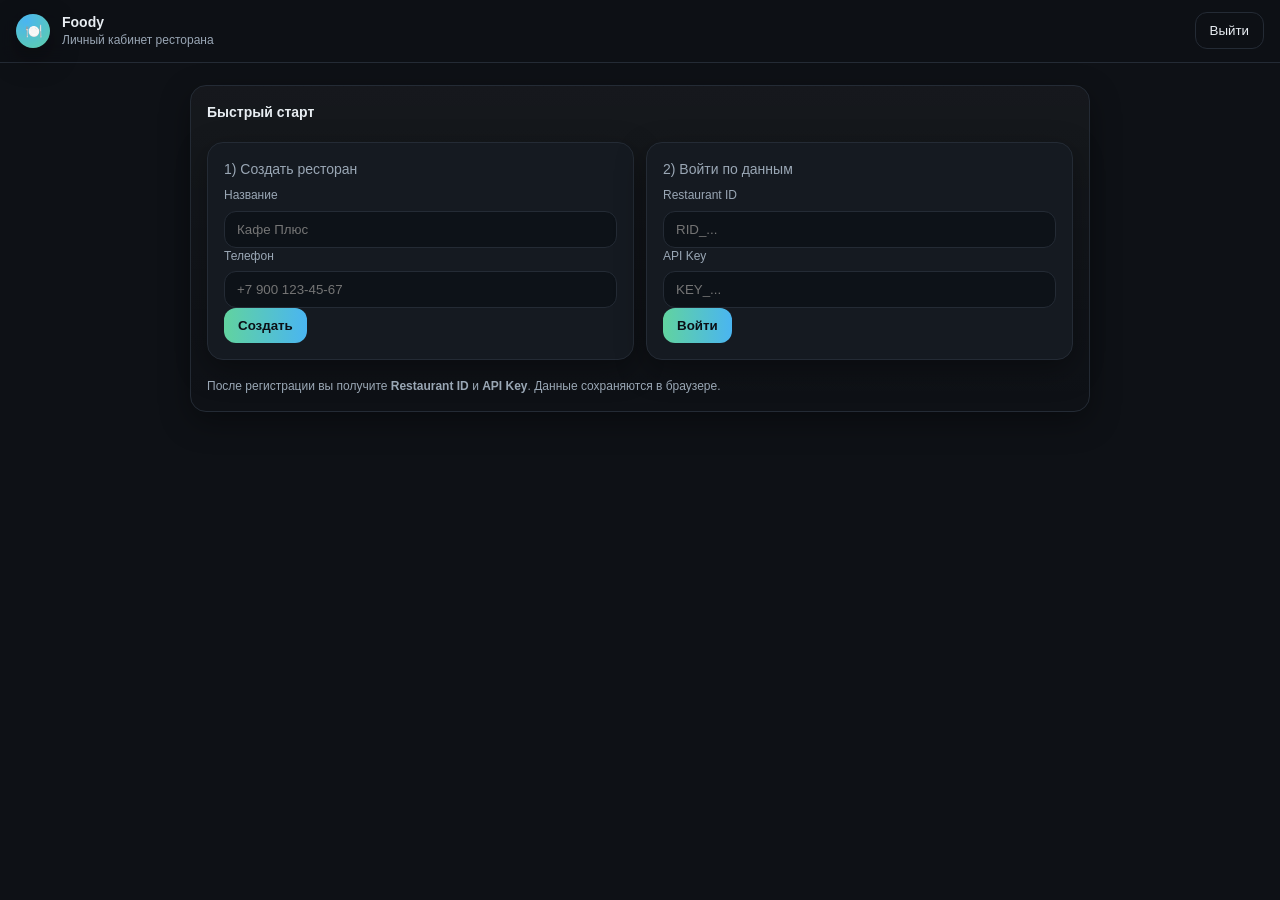
==== commit 0fd79d9d: "Add files via upload" ====
--- a/web/web/merchant/index.html
+++ b/web/web/merchant/index.html
@@ -3,208 +3,193 @@
 <head>
   <meta charset="utf-8" />
   <meta name="viewport" content="width=device-width, initial-scale=1" />
-  <title>Foody · Личный кабинет</title>
+  <title>Foody · ЛК ресторана</title>
   <link rel="stylesheet" href="./style.css" />
-  <style>
-    /* Небольшие добивки для шагов регистрации внутри ЛК */
-    .seg{display:inline-flex;background:rgba(255,255,255,.04);border:1px solid var(--tg-brd,#1f2833);border-radius:10px;overflow:hidden}
-    .seg button{border:0;background:transparent;color:var(--tg-text,#e6edf3);padding:8px 12px;cursor:pointer}
-    .seg button.active{background:linear-gradient(90deg,var(--tg-accent,#60d39f),var(--tg-accent2,#49b8ff));color:#0b0f15;font-weight:800}
-    .kv{display:flex;gap:8px;align-items:center;margin:6px 0}
-    .kv span{color:var(--tg-sub,#9fb0bf);width:120px}
-    .hidden{display:none!important}
-  </style>
   <script defer src="/config.js"></script>
   <script defer src="./app.js"></script>
 </head>
 <body>
-  <div class="tg-shell">
-    <header class="tg-appbar">
-      <div class="tg-appbar__left">
-        <div class="avatar">F</div>
-        <div class="meta">
-          <div class="title">Foody · Личный кабинет</div>
-          <div class="subtitle">Управляйте акциями и остатками</div>
+  <div class="app">
+    <header class="tg-header">
+      <div class="tg-header__left">
+        <div class="avatar">🍽️</div>
+        <div class="titles">
+          <div class="title">Foody</div>
+          <div class="subtitle">Личный кабинет ресторана</div>
         </div>
       </div>
-      <div class="tg-appbar__right">
-        <button id="logoutBtn" class="btn ghost">Выйти</button>
-        <button id="exportBtn" class="btn ghost">Экспорт CSV</button>
+      <div class="tg-header__right">
+        <button id="logoutBtn" class="btn btn-ghost">Выйти</button>
       </div>
     </header>
 
-    <main class="tg-content">
+    <nav class="segmented" id="tabs">
+      <button class="seg-btn active" data-tab="dashboard">Дашборд</button>
+      <button class="seg-btn" data-tab="offers">Офферы</button>
+      <button class="seg-btn" data-tab="create">Создать</button>
+      <button class="seg-btn" data-tab="profile">Профиль</button>
+      <button class="seg-btn" data-tab="export">Экспорт</button>
+    </nav>
 
-      <!-- GATE: регистрация/вход -->
-      <section id="gate" class="tg-card">
-        <div class="tg-card__h">
-          <div class="tg-card__t">Начать работу</div>
-          <div class="tg-card__a">
-            <div class="seg">
-              <button id="tabReg" class="active">Регистрация</button>
-              <button id="tabLogin">Войти</button>
+    <main class="content">
+      <!-- AUTH -->
+      <section class="pane" id="auth">
+        <div class="card card-glass">
+          <div class="card-title">Быстрый старт</div>
+          <div class="grid two">
+            <div class="card">
+              <div class="card-subtitle">1) Создать ресторан</div>
+              <form id="registerForm" class="form">
+                <label>Название
+                  <input name="name" placeholder="Кафе Плюс" required>
+                </label>
+                <label>Телефон
+                  <input name="phone" placeholder="+7 900 123-45-67" required>
+                </label>
+                <button class="btn btn-primary">Создать</button>
+              </form>
+            </div>
+            <div class="card">
+              <div class="card-subtitle">2) Войти по данным</div>
+              <form id="loginForm" class="form">
+                <label>Restaurant ID
+                  <input name="restaurant_id" placeholder="RID_..." required>
+                </label>
+                <label>API Key
+                  <input name="api_key" placeholder="KEY_..." required>
+                </label>
+                <button class="btn btn-primary">Войти</button>
+              </form>
             </div>
           </div>
+          <div class="hint">После регистрации вы получите <b>Restaurant ID</b> и <b>API Key</b>. Данные сохраняются в браузере.</div>
         </div>
-        <div class="tg-card__b">
-          <form id="regForm" class="form">
-            <div class="grid two">
-              <label class="field"><span>Название ресторана</span><input name="name" placeholder="Например, Demo Cafe" required /></label>
-              <label class="field"><span>Телефон (опц.)</span><input name="phone" placeholder="+7 900 000-00-00" /></label>
-            </div>
-            <div class="actions end"><button class="btn primary">Зарегистрировать</button></div>
-          </form>
+      </section>
 
-          <div id="regResult" class="hidden">
-            <div class="kv"><span>Restaurant ID:</span> <code id="ridOut">—</code></div>
-            <div class="kv"><span>API Key:</span> <code id="keyOut">—</code></div>
-            <div class="actions">
-              <button id="copyKeys" class="btn">Скопировать</button>
-              <button id="saveAndEnter" class="btn primary">Сохранить и войти</button>
-            </div>
+      <!-- DASHBOARD -->
+      <section class="pane active" id="dashboard">
+        <div class="stats">
+          <div class="stat">
+            <div class="stat-val" id="statOffers">—</div>
+            <div class="stat-label">Активные офферы</div>
           </div>
+          <div class="stat">
+            <div class="stat-val" id="statQty">—</div>
+            <div class="stat-label">Остаток шт.</div>
+          </div>
+          <div class="stat">
+            <div class="stat-val" id="statDisc">—</div>
+            <div class="stat-label">Средняя скидка</div>
+          </div>
+        </div>
 
-          <form id="loginForm" class="form hidden" style="margin-top:10px">
-            <div class="grid two">
-              <label class="field"><span>Restaurant ID</span><input name="rid" placeholder="RID_..." required /></label>
-              <label class="field"><span>API Key</span><input name="key" placeholder="KEY_..." required /></label>
-            </div>
-            <div class="actions end"><button class="btn primary">Войти</button></div>
+        <div class="card">
+          <div class="card-title">Ближайшие офферы</div>
+          <div id="dashboardOffers" class="list list-cards">
+            <div class="skeleton"></div>
+            <div class="skeleton"></div>
+            <div class="skeleton"></div>
+          </div>
+        </div>
+      </section>
+
+      <!-- OFFERS LIST -->
+      <section class="pane" id="offers">
+        <div class="card">
+          <div class="card-title">Мои офферы</div>
+          <div id="offerList" class="table">
+            <div class="skeleton"></div>
+            <div class="skeleton"></div>
+          </div>
+        </div>
+      </section>
+
+      <!-- CREATE OFFER -->
+      <section class="pane" id="create">
+        <div class="card">
+          <div class="card-title">Создать оффер</div>
+          <form id="offerForm" class="form grid two">
+            <label>Название
+              <input name="title" placeholder="Сет эклеров" required>
+            </label>
+            <label>Цена, ₽
+              <input name="price" type="number" min="0" step="1" placeholder="199" required>
+            </label>
+            <label>Старая цена, ₽
+              <input name="original_price" type="number" min="0" step="1" placeholder="349">
+            </label>
+            <label>Количество, шт
+              <input name="qty_total" type="number" min="1" step="1" placeholder="5" required>
+            </label>
+            <label class="full">Истекает
+              <input name="expires_at" type="datetime-local" required>
+            </label>
+            <label class="full">Фото (URL)
+              <input name="image_url" placeholder="https://...">
+            </label>
+            <label class="full">
+              <textarea name="description" rows="3" placeholder="Краткое описание набора…"></textarea>
+            </label>
+            <button class="btn btn-primary full">Сохранить</button>
           </form>
         </div>
       </section>
 
-      <!-- APP: основной интерфейс -->
-      <div id="app" class="hidden">
-        <section class="tg-row">
-          <div class="tg-card stretch">
-            <div class="tg-card__h">
-              <div class="tg-card__t">Дашборд</div>
-              <div class="tg-card__a">
-                <select id="metric" class="select">
-                  <option value="redeems">Погашения</option>
-                  <option value="revenue">Выручка</option>
-                  <option value="offers_created">Создано офферов</option>
-                </select>
-              </div>
-            </div>
-            <div class="tg-card__b">
-              <canvas id="chart" height="180"></canvas>
-            </div>
-          </div>
+      <!-- PROFILE -->
+      <section class="pane" id="profile">
+        <div class="card">
+          <div class="card-title">Профиль ресторана</div>
+          <form id="profileForm" class="form grid two">
+            <label>Название
+              <input name="name">
+            </label>
+            <label>Телефон
+              <input name="phone">
+            </label>
+            <label class="full">Адрес
+              <input name="address" placeholder="Город, улица, дом">
+            </label>
+            <label>Широта
+              <input name="lat" type="number" step="0.000001">
+            </label>
+            <label>Долгота
+              <input name="lng" type="number" step="0.000001">
+            </label>
+            <label>Время закрытия
+              <input name="close_time" type="time">
+            </label>
+            <button class="btn btn-primary full">Сохранить</button>
+          </form>
+        </div>
+        <div class="card">
+          <div class="card-title">Текущие данные</div>
+          <pre id="profileDump" class="dump">—</pre>
+        </div>
+      </section>
 
-          <div class="tg-card">
-            <div class="tg-card__h">
-              <div class="tg-card__t">Создание оффера</div>
-              <div class="tg-card__a">
-                <button id="createBtn" class="btn primary">+ Создать</button>
-              </div>
-            </div>
-            <div class="tg-card__b">
-              <form id="offerForm" class="form">
-                <div class="grid two">
-                  <label class="field">
-                    <span>Название</span>
-                    <input name="title" placeholder="Например, Сет эклеров" required />
-                  </label>
-                  <label class="field">
-                    <span>Истекает (ISO, опц.)</span>
-                    <input name="expires_at" placeholder="2025-12-31T21:00:00Z" />
-                  </label>
-                </div>
+      <!-- EXPORT -->
+      <section class="pane" id="export">
+        <div class="card">
+          <div class="card-title">Экспорт CSV</div>
+          <p class="muted">Скачайте выгрузку текущих офферов.</p>
+          <button id="downloadCsv" class="btn btn-primary">Скачать CSV</button>
+        </div>
+        <div class="card">
+          <div class="card-title">Текущие ключи</div>
+          <pre id="creds" class="dump small">—</pre>
+        </div>
+      </section>
+    </main>
 
-                <div class="grid three">
-                  <label class="field">
-                    <span>Цена (₽)</span>
-                    <input name="price" type="number" min="0" step="1" required />
-                  </label>
-                  <label class="field">
-                    <span>Старая цена (₽)</span>
-                    <input name="price_old" type="number" min="0" step="1" />
-                  </label>
-                  <label class="field">
-                    <span>Остаток</span>
-                    <div class="grid two tight">
-                      <input name="qty_total" type="number" min="1" step="1" placeholder="Всего" required />
-                      <input name="qty_left" type="number" min="0" step="1" placeholder="Осталось" required />
-                    </div>
-                  </label>
-                </div>
+    <nav class="bottom-nav">
+      <button class="nav-btn active" data-tab="dashboard" title="Дашборд">🏠</button>
+      <button class="nav-btn" data-tab="offers" title="Офферы">🛍️</button>
+      <button class="nav-btn fab" data-tab="create" title="Создать">＋</button>
+      <button class="nav-btn" data-tab="profile" title="Профиль">👤</button>
+      <button class="nav-btn" data-tab="export" title="Экспорт">⬇️</button>
+    </nav>
 
-                <label class="field">
-                  <span>Описание</span>
-                  <textarea name="description" rows="2" placeholder="Короткое описание..."></textarea>
-                </label>
-
-                <label class="field">
-                  <span>Фото (URL сохранится автоматически)</span>
-                  <input name="image_url" placeholder="URL фото">
-                  <div id="dropzone" class="dropzone">
-                    <input type="file" id="fileInput" accept="image/*" hidden />
-                    <div class="dz-inner">
-                      <div class="dz-ico">📷</div>
-                      <div class="dz-title">Перетащите фото или нажмите</div>
-                      <div class="dz-sub">до 3 МБ • JPG/PNG</div>
-                    </div>
-                    <img id="preview" alt="" class="dz-preview" />
-                    <div class="dz-actions">
-                      <button type="button" id="uploadBtn" class="btn soft">Загрузить</button>
-                    </div>
-                  </div>
-                </label>
-
-                <div class="actions end">
-                  <button class="btn primary" id="submitOffer">Сохранить оффер</button>
-                </div>
-              </form>
-            </div>
-          </div>
-        </section>
-
-        <section class="tg-card">
-          <div class="tg-card__h">
-            <div class="tg-card__t">Мои офферы</div>
-            <div class="tg-card__a">
-              <input id="search" class="search" placeholder="Поиск" />
-            </div>
-          </div>
-          <div class="tg-card__b">
-            <div id="offers" class="offers"></div>
-          </div>
-        </section>
-      </div>
-      <!-- /APP -->
-
-    </main>
+    <div id="toast"></div>
   </div>
-
-  <!-- Модалка редактирования -->
-  <div id="modal" class="modal hidden">
-    <div class="modal__dialog">
-      <div class="modal__h">
-        <div class="modal__t">Редактировать оффер</div>
-        <button id="modalClose" class="modal__x">×</button>
-      </div>
-      <div class="modal__b">
-        <form id="editForm" class="form">
-          <input type="hidden" name="offer_id" />
-          <div class="grid two">
-            <label class="field"><span>Название</span><input name="title" required /></label>
-            <label class="field"><span>Истекает (ISO)</span><input name="expires_at" /></label>
-          </div>
-          <div class="grid three">
-            <label class="field"><span>Цена (₽)</span><input name="price" type="number" min="0" step="1" required /></label>
-            <label class="field"><span>Старая (₽)</span><input name="price_old" type="number" min="0" step="1" /></label>
-            <label class="field"><span>Кол-ва</span><div class="grid two tight"><input name="qty_total" type="number" min="1" step="1" /><input name="qty_left" type="number" min="0" step="1" /></div></label>
-          </div>
-          <label class="field"><span>Фото (URL)</span><input name="image_url" /></label>
-          <label class="field"><span>Описание</span><textarea name="description" rows="2"></textarea></label>
-          <div class="actions end"><button class="btn primary" id="saveEdit">Сохранить</button></div>
-        </form>
-      </div>
-    </div>
-  </div>
-
-  <div id="toast"></div>
 </body>
 </html>
